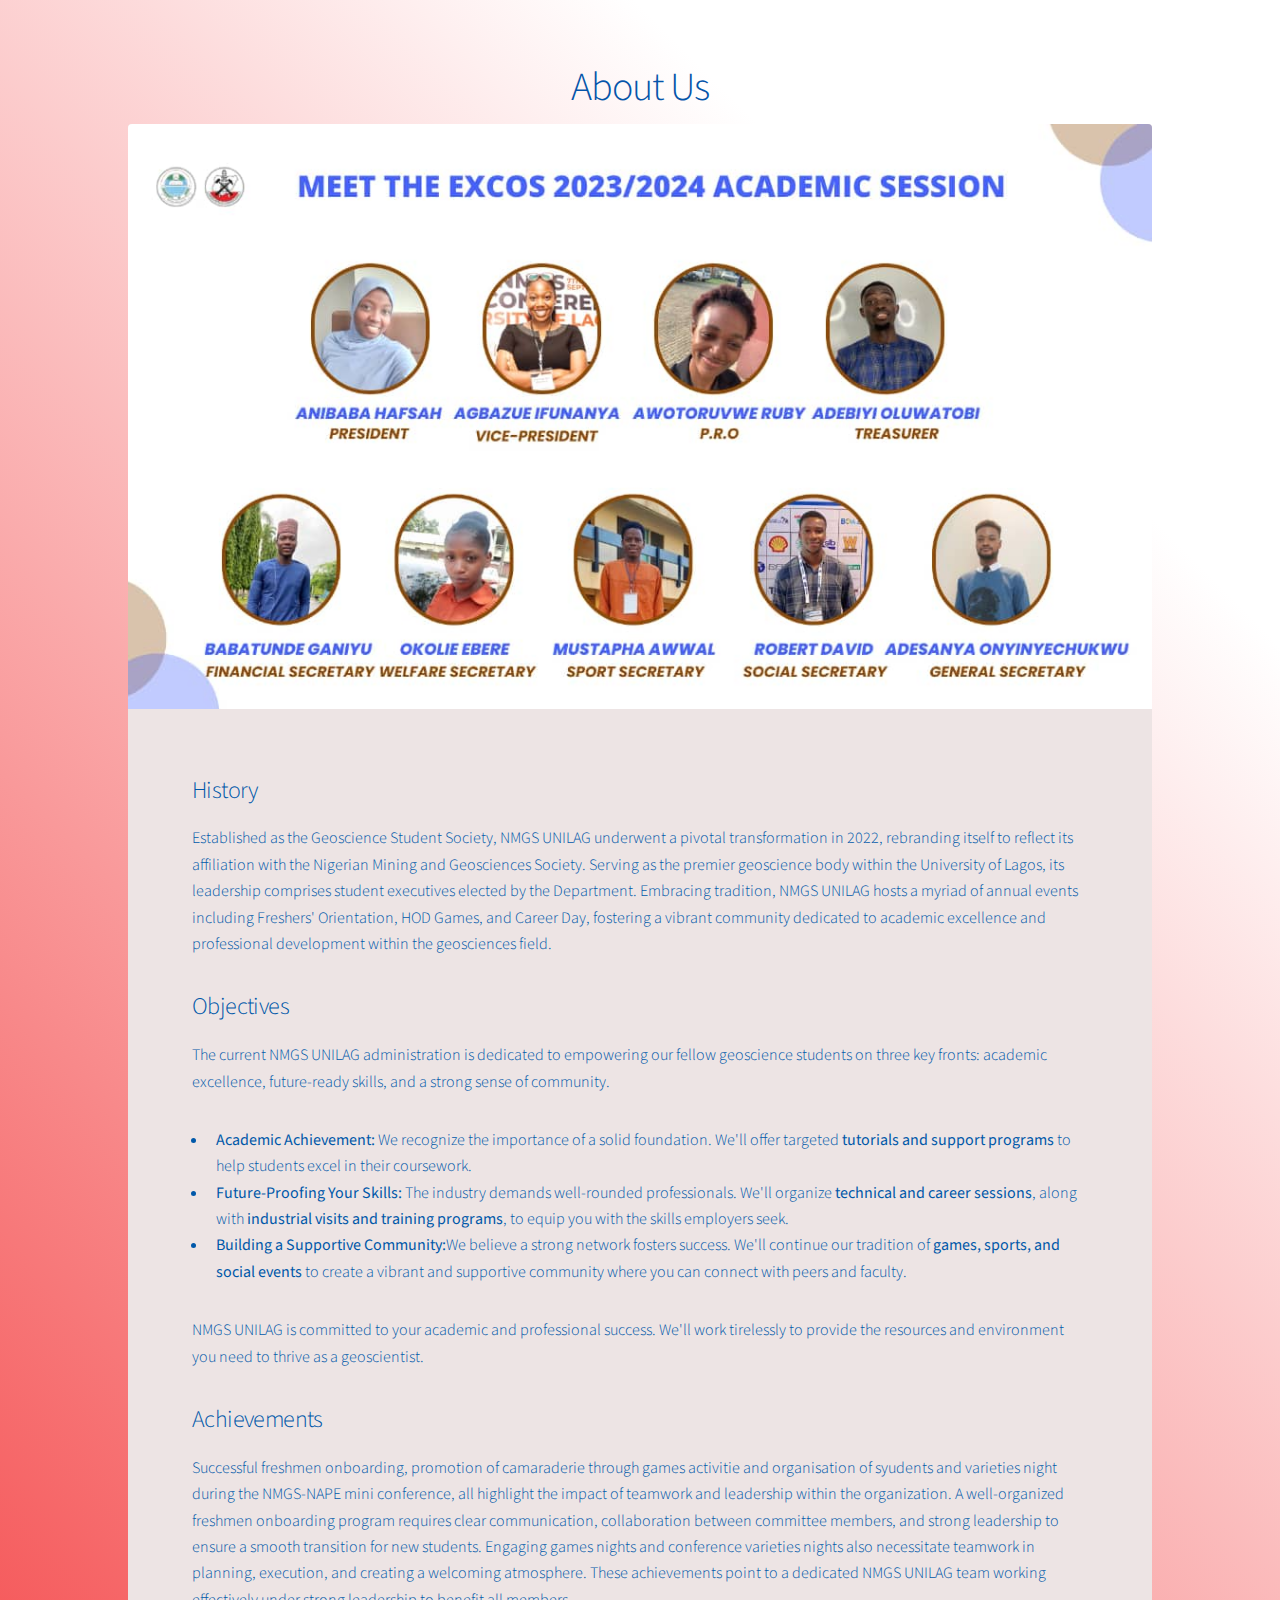
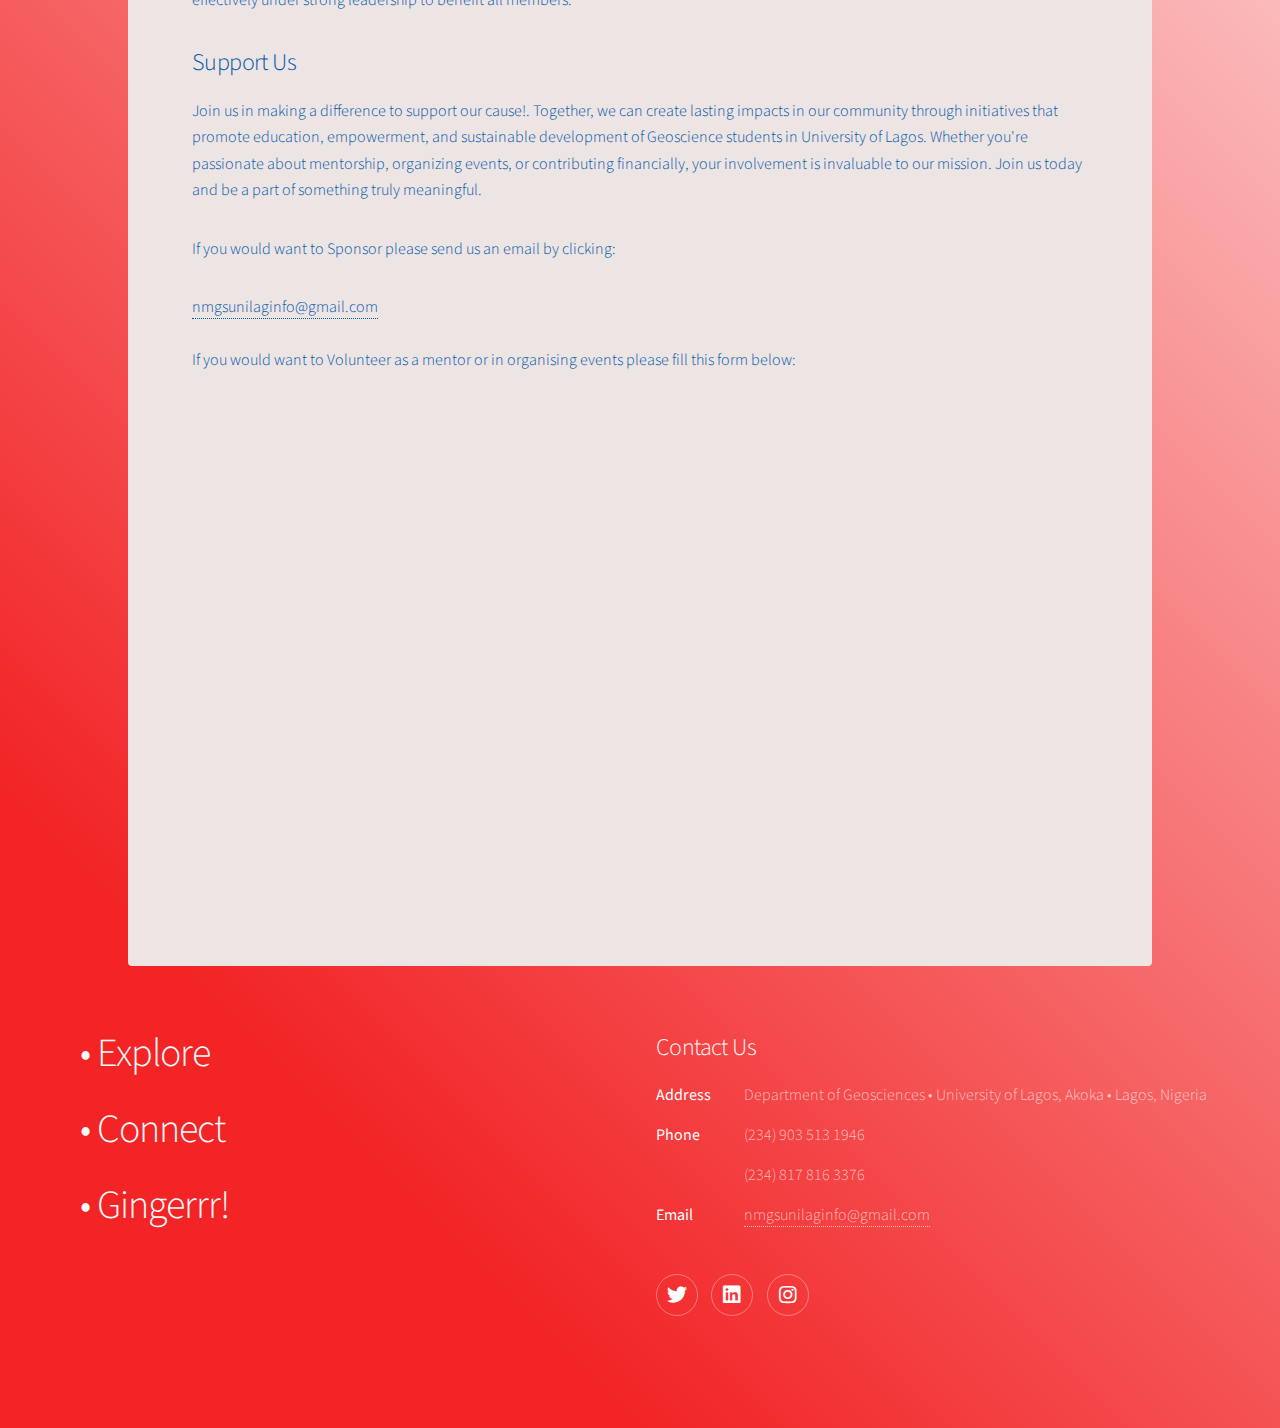
==== about.html @ eb5ddbe4 "update" ====
<!DOCTYPE HTML>
<!--
	Stellar by HTML5 UP
	html5up.net | @ajlkn
	Free for personal and commercial use under the CCA 3.0 license (html5up.net/license)
-->
<html>
	<head>
		<title>Generic - Stellar by HTML5 UP</title>
		<meta charset="utf-8" />
		<meta name="viewport" content="width=device-width, initial-scale=1, user-scalable=no" />
		<link rel="stylesheet" href="assets/css/main.css" />
		<noscript><link rel="stylesheet" href="assets/css/noscript.css" /></noscript>
	</head>
	<body class="is-preload">

		<!-- Wrapper -->
			<div id="wrapper">

				<!-- Header -->
					<header id="header">
						<h1>About Us</h1>
						
					</header>

				<!-- Main -->
					<div id="main">

						<!-- Content -->
							<section id="content" class="main">
								<span class="image main"><img src="images/5.jpg" alt="" /></span>
								<h2>History</h2>
								<p>Established as the Geoscience Student Society, NMGS UNILAG underwent a pivotal transformation in 2022, rebranding itself to reflect its affiliation with the Nigerian Mining and Geosciences Society. Serving as the premier geoscience body within the University of Lagos, its leadership comprises student executives elected by the Department. Embracing tradition, NMGS UNILAG hosts a myriad of annual events including Freshers' Orientation, HOD Games, and Career Day, fostering a vibrant community dedicated to academic excellence and professional development within the geosciences field.</p>
								<h2>Objectives</h2>
								<p>The current NMGS UNILAG administration is dedicated to empowering our fellow geoscience students on three key fronts: academic excellence, future-ready skills, and a strong sense of community.
									<ul>
									<li><b>Academic Achievement:</b> We recognize the importance of a solid foundation. We'll offer targeted <b>tutorials and support programs</b> to help students excel in their coursework. </li>
									
									<li><b>Future-Proofing Your Skills:</b> The industry demands well-rounded professionals. We'll organize <b>technical and career sessions</b>, along with <b>industrial visits and training programs</b>, to equip you with the skills employers seek.</li>
									
									<li><b>Building a Supportive Community:</b>We believe a strong network fosters success. We'll continue our tradition of <b>games, sports, and social events</b> to create a vibrant and supportive community where you can connect with peers and faculty.</li>
								</ul>
									NMGS UNILAG is committed to your academic and professional success. We'll work tirelessly to provide the resources and environment you need to thrive as a geoscientist.
									</p>
								<h2>Achievements</h2>
								<p>Successful freshmen onboarding, promotion of camaraderie through games activitie and organisation of syudents and varieties night during the NMGS-NAPE mini conference, all highlight the impact of teamwork and leadership within the organization. A well-organized freshmen onboarding program requires clear communication, collaboration between committee members, and strong leadership to ensure a smooth transition for new students. Engaging games nights and conference varieties nights also necessitate teamwork in planning, execution, and creating a welcoming atmosphere. These achievements point to a dedicated NMGS UNILAG team working effectively under strong leadership to benefit all members.</p>
								<h2>Support Us</h2>
		<p>Join us in making a difference to support our cause!. Together, we can create lasting impacts in our 
			community through initiatives that promote education, empowerment, and sustainable
			 development of Geoscience students in University of Lagos. Whether you're passionate about mentorship, organizing events, or 
			 contributing financially, your involvement is invaluable to our mission. 
			Join us today and be a part of something truly meaningful.</p>
	</header>
	<p class = special-paragraph>If you would want to Sponsor please send us an email by clicking: </p> <a href = "mailto:nmgsunilaginfo@gmail.com">nmgsunilaginfo@gmail.com</a> <br><br>
	<p class = special-paragraph>If you would want to Volunteer as a mentor or in organising events please fill this form below: </p>
		  <iframe src="https://docs.google.com/forms/d/e/1FAIpQLSdbTA5uaxnxrpkk398SdqL_m23sCMFBzQIemaIwY6YPkGkIpw/viewform?embedded=true" width="100%" height="520" frameborder="0" marginheight="0" marginwidth="0">Loading…</iframe>

							</section>

					</div>
				</div>
				<!-- Footer -->
				<footer id="footer">
					<section>
						<ul>
							<h1 style="color: rgb(248, 248, 248);">&bull; Explore</h1>  
							<h1 style="color: rgb(248, 248, 248);"> &bull; Connect</h1>
							<h1 style="color: rgb(248, 248, 248);">&bull; Gingerrr!</h1> 
						</ul>
						
					</section>
					<section>
						<h2 style="color: rgb(248, 248, 248);">Contact Us</h2>
						<dl class="alt">
							<dt>Address</dt>
							<dd>Department of Geosciences &bull; University of Lagos, Akoka &bull; Lagos, Nigeria</dd>
							<dt>Phone</dt>
							<dd>(234) 903 513 1946</dd>
							<dd>(234) 817 816 3376</dd>
							<dt>Email</dt>
							<dd><a href="mailto:nmgsunilaginfo@gmail.com">nmgsunilaginfo@gmail.com</a></dd>
						</dl>
						<ul class="icons">
							<li><a href="https://twitter.com/NMGSUNILAG" class="icon brands fa-twitter alt"><span class="label">Twitter</span></a></li>
							<li><a href="https://www.linkedin.com/company/NMGS-UNILAG" class="icon brands fa-linkedin alt"><span class="label">LinkedIn</span></a></li>
							<!-- <li><a href="#" class="icon brands fa-facebook-f alt"><span class="label">Facebook</span></a></li> -->
							<li><a href="https://www.instagram.com/nmgsunilag/" class="icon brands fa-instagram alt"><span class="label">Instagram</span></a></li>
							<!-- <li><a href="#" class="icon brands fa-github alt"><span class="label">GitHub</span></a></li> -->
							<!-- <li><a href="#" class="icon brands fa-dribbble alt"><span class="label">Dribbble</span></a></li> -->
						</ul>
					</section>
					
				</footer>

		

		<!-- Scripts -->
			<script src="assets/js/jquery.min.js"></script>
			<script src="assets/js/jquery.scrollex.min.js"></script>
			<script src="assets/js/jquery.scrolly.min.js"></script>
			<script src="assets/js/browser.min.js"></script>
			<script src="assets/js/breakpoints.min.js"></script>
			<script src="assets/js/util.js"></script>
			<script src="assets/js/main.js"></script>

	</body>
</html>
---- assets/css/main.css ----
@import url(fontawesome-all.min.css);
@import 'https://fonts.googleapis.com/css?family=Source+Sans+Pro:300,400';

/*
	Stellar by HTML5 UP
	html5up.net | @ajlkn
	Free for personal and commercial use under the CCA 3.0 license (html5up.net/license)
*/

html, body, div, span, applet, object,
iframe, h1, h2, h3, h4, h5, h6, p, blockquote,
pre, a, abbr, acronym, address, big, cite,
code, del, dfn, em, img, ins, kbd, q, s, samp,
small, strike, strong, sub, sup, tt, var, b,
u, i, center, dl, dt, dd, ol, ul, li, fieldset,
form, label, legend, table, caption, tbody,
tfoot, thead, tr, th, td, article, aside,
canvas, details, embed, figure, figcaption,
footer, header, hgroup, menu, nav, output, ruby,
section, summary, time, mark, audio, video {
	margin: 0;
	padding: 0;
	border: 0;
	font-size: 100%;
	font: inherit;
	vertical-align: baseline;}

article, aside, details, figcaption, figure,
footer, header, hgroup, menu, nav, section {
	display: block;}

body {
	line-height: 1;
}

ol, ul {
	list-style: none;
}

blockquote, q {
	quotes: none;
}

	blockquote:before, blockquote:after, q:before, q:after {
		content: '';
		content: none;
	}

table {
	border-collapse: collapse;
	border-spacing: 0;
}

body {
	-webkit-text-size-adjust: none;
}

mark {
	background-color: transparent;
	color: inherit;
}

input::-moz-focus-inner {
	border: 0;
	padding: 0;
}

input, select, textarea {
	-moz-appearance: none;
	-webkit-appearance: none;
	-ms-appearance: none;
	appearance: none;
}

/* Basic */

	@-ms-viewport {
		width: device-width;
	}

	body {
		-ms-overflow-style: scrollbar;
	}

	@media screen and (max-width: 480px) {

		html, body {
			min-width: 320px;
		}

	}

	html {
		box-sizing: border-box;
	}

	*, *:before, *:after {
		box-sizing: inherit;
	}

	body {
		background-color: #F22426;
		background-image: url("images/4.jpg"), -moz-linear-gradient(45deg, #F22426 15%, #ffffff 85%);
		background-image: url("images/4.jpg"), -webkit-linear-gradient(45deg, #F22426 15%, #ffffff  85%);
		background-image: url("images/4.jpg"), -ms-linear-gradient(45deg, #F22426 15%, #ffffff  85%);
		background-image: url("images/4.jpg"), linear-gradient(45deg, #F22426 15%, #ffffff  85%);
	}

		body.is-preload *, body.is-preload *:before, body.is-preload *:after {
			-moz-animation: none !important;
			-webkit-animation: none !important;
			-ms-animation: none !important;
			animation: none !important;
			-moz-transition: none !important;
			-webkit-transition: none !important;
			-ms-transition: none !important;
			transition: none !important;
		}

/* Type */

	body {
		background-color: #935d8c;
		color: rgba(255, 255, 255, 0.65);
	}

	body, input, select, textarea {
		font-family: "Source Sans Pro", Helvetica, sans-serif;
		font-size: 17pt;
		font-weight: 300;
		line-height: 1.65;
	}

		@media screen and (max-width: 1680px) {

			body, input, select, textarea {
				font-size: 14pt;
			}

		}

		@media screen and (max-width: 1280px) {

			body, input, select, textarea {
				font-size: 12pt;
			}

		}

		@media screen and (max-width: 360px) {

			body, input, select, textarea {
				font-size: 11pt;
			}

		}

	a {
		-moz-transition: color 0.2s ease, border-bottom 0.2s ease;
		-webkit-transition: color 0.2s ease, border-bottom 0.2s ease;
		-ms-transition: color 0.2s ease, border-bottom 0.2s ease;
		transition: color 0.2s ease, border-bottom 0.2s ease;
		text-decoration: none;
		border-bottom: dotted 1px;
		color: inherit;
	}

		a:hover {
			border-bottom-color: transparent;
		}

	strong, b {
		font-weight: 400;
	}

	em, i {
		font-style: italic;
	}

	p {
		margin: 0 0 2em 0;
	}

		p.content {
			-moz-columns: 20em 2;
			-webkit-columns: 20em 2;
			-ms-columns: 20em 2;
			columns: 20em 2;
			-moz-column-gap: 2em;
			-webkit-column-gap: 2em;
			-ms-column-gap: 2em;
			column-gap: 2em;
			text-align: justify;
		}

	h1, h2, h3, h4, h5, h6 {
		font-weight: 300;
		line-height: 1.5;
		margin: 0 0 0.7em 0;
		letter-spacing: -0.025em;
	}

		h1 a, h2 a, h3 a, h4 a, h5 a, h6 a {
			color: inherit;
			text-decoration: none;
		}

	h1 {
		font-size: 2.5em;
		line-height: 1.2;
	}

	h2 {
		font-size: 1.5em;
	}

	h3 {
		font-size: 1.25em;
	}

	h4 {
		font-size: 1.1em;
	}

	h5 {
		font-size: 0.9em;
	}

	h6 {
		font-size: 0.7em;
	}

	@media screen and (max-width: 736px) {

		h1 {
			font-size: 2em;
		}

	}

	sub {
		font-size: 0.8em;
		position: relative;
		top: 0.5em;
	}

	sup {
		font-size: 0.8em;
		position: relative;
		top: -0.5em;
	}

	blockquote {
		border-left: solid 4px;
		font-style: italic;
		margin: 0 0 2em 0;
		padding: 0.5em 0 0.5em 2em;
	}

	code {
		border-radius: 8px;
		border: solid 1px;
		font-family: "Courier New", monospace;
		font-size: 0.9em;
		margin: 0 0.25em;
		padding: 0.25em 0.65em;
	}

	pre {
		-webkit-overflow-scrolling: touch;
		font-family: "Courier New", monospace;
		font-size: 0.9em;
		margin: 0 0 2em 0;
	}

		pre code {
			display: block;
			line-height: 1.75;
			padding: 1em 1.5em;
			overflow-x: auto;
		}

	hr {
		border: 0;
		border-bottom: solid 1px;
		margin: 2em 0;
	}

		hr.major {
			margin: 3em 0;
		}

	.align-left {
		text-align: left;
	}

	.align-center {
		text-align: center;
	}

	.align-right {
		text-align: right;
	}

	input, select, textarea {
		color: #ffffff;
	}

	a:hover {
		color: #ffffff;
	}

	strong, b {
		color: #ffffff;
	}

	h1, h2, h3, h4, h5, h6 {
		color: #0555AA;
	}

	blockquote {
		border-left-color: rgba(255, 255, 255, 0.35);
	}

	code {
		background: rgba(255, 255, 255, 0.075);
		border-color: rgba(255, 255, 255, 0.35);
	}

	hr {
		border-bottom-color: rgba(255, 255, 255, 0.35);
	}

/* Row */

	.row {
		display: flex;
		flex-wrap: wrap;
		box-sizing: border-box;
		align-items: stretch;
	}

		.row > * {
			box-sizing: border-box;
		}

		.row.gtr-uniform > * > :last-child {
			margin-bottom: 0;
		}

		.row.aln-left {
			justify-content: flex-start;
		}

		.row.aln-center {
			justify-content: center;
		}

		.row.aln-right {
			justify-content: flex-end;
		}

		.row.aln-top {
			align-items: flex-start;
		}

		.row.aln-middle {
			align-items: center;
		}

		.row.aln-bottom {
			align-items: flex-end;
		}

		.row > .imp {
			order: -1;
		}

		.row > .col-1 {
			width: 8.33333%;
		}

		.row > .off-1 {
			margin-left: 8.33333%;
		}

		.row > .col-2 {
			width: 16.66667%;
		}

		.row > .off-2 {
			margin-left: 16.66667%;
		}

		.row > .col-3 {
			width: 25%;
		}

		.row > .off-3 {
			margin-left: 25%;
		}

		.row > .col-4 {
			width: 33.33333%;
		}

		.row > .off-4 {
			margin-left: 33.33333%;
		}

		.row > .col-5 {
			width: 41.66667%;
		}

		.row > .off-5 {
			margin-left: 41.66667%;
		}

		.row > .col-6 {
			width: 50%;
		}

		.row > .off-6 {
			margin-left: 50%;
		}

		.row > .col-7 {
			width: 58.33333%;
		}

		.row > .off-7 {
			margin-left: 58.33333%;
		}

		.row > .col-8 {
			width: 66.66667%;
		}

		.row > .off-8 {
			margin-left: 66.66667%;
		}

		.row > .col-9 {
			width: 75%;
		}

		.row > .off-9 {
			margin-left: 75%;
		}

		.row > .col-10 {
			width: 83.33333%;
		}

		.row > .off-10 {
			margin-left: 83.33333%;
		}

		.row > .col-11 {
			width: 91.66667%;
		}

		.row > .off-11 {
			margin-left: 91.66667%;
		}

		.row > .col-12 {
			width: 100%;
		}

		.row > .off-12 {
			margin-left: 100%;
		}

		.row.gtr-0 {
			margin-top: 0;
			margin-left: 0em;
		}

			.row.gtr-0 > * {
				padding: 0 0 0 0em;
			}

			.row.gtr-0.gtr-uniform {
				margin-top: 0em;
			}

				.row.gtr-0.gtr-uniform > * {
					padding-top: 0em;
				}

		.row.gtr-25 {
			margin-top: 0;
			margin-left: -0.375em;
		}

			.row.gtr-25 > * {
				padding: 0 0 0 0.375em;
			}

			.row.gtr-25.gtr-uniform {
				margin-top: -0.375em;
			}

				.row.gtr-25.gtr-uniform > * {
					padding-top: 0.375em;
				}

		.row.gtr-50 {
			margin-top: 0;
			margin-left: -0.75em;
		}

			.row.gtr-50 > * {
				padding: 0 0 0 0.75em;
			}

			.row.gtr-50.gtr-uniform {
				margin-top: -0.75em;
			}

				.row.gtr-50.gtr-uniform > * {
					padding-top: 0.75em;
				}

		.row {
			margin-top: 0;
			margin-left: -1.5em;
		}

			.row > * {
				padding: 0 0 0 1.5em;
			}

			.row.gtr-uniform {
				margin-top: -1.5em;
			}

				.row.gtr-uniform > * {
					padding-top: 1.5em;
				}

		.row.gtr-150 {
			margin-top: 0;
			margin-left: -2.25em;
		}

			.row.gtr-150 > * {
				padding: 0 0 0 2.25em;
			}

			.row.gtr-150.gtr-uniform {
				margin-top: -2.25em;
			}

				.row.gtr-150.gtr-uniform > * {
					padding-top: 2.25em;
				}

		.row.gtr-200 {
			margin-top: 0;
			margin-left: -3em;
		}

			.row.gtr-200 > * {
				padding: 0 0 0 3em;
			}

			.row.gtr-200.gtr-uniform {
				margin-top: -3em;
			}

				.row.gtr-200.gtr-uniform > * {
					padding-top: 3em;
				}

		@media screen and (max-width: 1680px) {

			.row {
				display: flex;
				flex-wrap: wrap;
				box-sizing: border-box;
				align-items: stretch;
			}

				.row > * {
					box-sizing: border-box;
				}

				.row.gtr-uniform > * > :last-child {
					margin-bottom: 0;
				}

				.row.aln-left {
					justify-content: flex-start;
				}

				.row.aln-center {
					justify-content: center;
				}

				.row.aln-right {
					justify-content: flex-end;
				}

				.row.aln-top {
					align-items: flex-start;
				}

				.row.aln-middle {
					align-items: center;
				}

				.row.aln-bottom {
					align-items: flex-end;
				}

				.row > .imp-xlarge {
					order: -1;
				}

				.row > .col-1-xlarge {
					width: 8.33333%;
				}

				.row > .off-1-xlarge {
					margin-left: 8.33333%;
				}

				.row > .col-2-xlarge {
					width: 16.66667%;
				}

				.row > .off-2-xlarge {
					margin-left: 16.66667%;
				}

				.row > .col-3-xlarge {
					width: 25%;
				}

				.row > .off-3-xlarge {
					margin-left: 25%;
				}

				.row > .col-4-xlarge {
					width: 33.33333%;
				}

				.row > .off-4-xlarge {
					margin-left: 33.33333%;
				}

				.row > .col-5-xlarge {
					width: 41.66667%;
				}

				.row > .off-5-xlarge {
					margin-left: 41.66667%;
				}

				.row > .col-6-xlarge {
					width: 50%;
				}

				.row > .off-6-xlarge {
					margin-left: 50%;
				}

				.row > .col-7-xlarge {
					width: 58.33333%;
				}

				.row > .off-7-xlarge {
					margin-left: 58.33333%;
				}

				.row > .col-8-xlarge {
					width: 66.66667%;
				}

				.row > .off-8-xlarge {
					margin-left: 66.66667%;
				}

				.row > .col-9-xlarge {
					width: 75%;
				}

				.row > .off-9-xlarge {
					margin-left: 75%;
				}

				.row > .col-10-xlarge {
					width: 83.33333%;
				}

				.row > .off-10-xlarge {
					margin-left: 83.33333%;
				}

				.row > .col-11-xlarge {
					width: 91.66667%;
				}

				.row > .off-11-xlarge {
					margin-left: 91.66667%;
				}

				.row > .col-12-xlarge {
					width: 100%;
				}

				.row > .off-12-xlarge {
					margin-left: 100%;
				}

				.row.gtr-0 {
					margin-top: 0;
					margin-left: 0em;
				}

					.row.gtr-0 > * {
						padding: 0 0 0 0em;
					}

					.row.gtr-0.gtr-uniform {
						margin-top: 0em;
					}

						.row.gtr-0.gtr-uniform > * {
							padding-top: 0em;
						}

				.row.gtr-25 {
					margin-top: 0;
					margin-left: -0.375em;
				}

					.row.gtr-25 > * {
						padding: 0 0 0 0.375em;
					}

					.row.gtr-25.gtr-uniform {
						margin-top: -0.375em;
					}

						.row.gtr-25.gtr-uniform > * {
							padding-top: 0.375em;
						}

				.row.gtr-50 {
					margin-top: 0;
					margin-left: -0.75em;
				}

					.row.gtr-50 > * {
						padding: 0 0 0 0.75em;
					}

					.row.gtr-50.gtr-uniform {
						margin-top: -0.75em;
					}

						.row.gtr-50.gtr-uniform > * {
							padding-top: 0.75em;
						}

				.row {
					margin-top: 0;
					margin-left: -1.5em;
				}

					.row > * {
						padding: 0 0 0 1.5em;
					}

					.row.gtr-uniform {
						margin-top: -1.5em;
					}

						.row.gtr-uniform > * {
							padding-top: 1.5em;
						}

				.row.gtr-150 {
					margin-top: 0;
					margin-left: -2.25em;
				}

					.row.gtr-150 > * {
						padding: 0 0 0 2.25em;
					}

					.row.gtr-150.gtr-uniform {
						margin-top: -2.25em;
					}

						.row.gtr-150.gtr-uniform > * {
							padding-top: 2.25em;
						}

				.row.gtr-200 {
					margin-top: 0;
					margin-left: -3em;
				}

					.row.gtr-200 > * {
						padding: 0 0 0 3em;
					}

					.row.gtr-200.gtr-uniform {
						margin-top: -3em;
					}

						.row.gtr-200.gtr-uniform > * {
							padding-top: 3em;
						}

		}

		@media screen and (max-width: 1280px) {

			.row {
				display: flex;
				flex-wrap: wrap;
				box-sizing: border-box;
				align-items: stretch;
			}

				.row > * {
					box-sizing: border-box;
				}

				.row.gtr-uniform > * > :last-child {
					margin-bottom: 0;
				}

				.row.aln-left {
					justify-content: flex-start;
				}

				.row.aln-center {
					justify-content: center;
				}

				.row.aln-right {
					justify-content: flex-end;
				}

				.row.aln-top {
					align-items: flex-start;
				}

				.row.aln-middle {
					align-items: center;
				}

				.row.aln-bottom {
					align-items: flex-end;
				}

				.row > .imp-large {
					order: -1;
				}

				.row > .col-1-large {
					width: 8.33333%;
				}

				.row > .off-1-large {
					margin-left: 8.33333%;
				}

				.row > .col-2-large {
					width: 16.66667%;
				}

				.row > .off-2-large {
					margin-left: 16.66667%;
				}

				.row > .col-3-large {
					width: 25%;
				}

				.row > .off-3-large {
					margin-left: 25%;
				}

				.row > .col-4-large {
					width: 33.33333%;
				}

				.row > .off-4-large {
					margin-left: 33.33333%;
				}

				.row > .col-5-large {
					width: 41.66667%;
				}

				.row > .off-5-large {
					margin-left: 41.66667%;
				}

				.row > .col-6-large {
					width: 50%;
				}

				.row > .off-6-large {
					margin-left: 50%;
				}

				.row > .col-7-large {
					width: 58.33333%;
				}

				.row > .off-7-large {
					margin-left: 58.33333%;
				}

				.row > .col-8-large {
					width: 66.66667%;
				}

				.row > .off-8-large {
					margin-left: 66.66667%;
				}

				.row > .col-9-large {
					width: 75%;
				}

				.row > .off-9-large {
					margin-left: 75%;
				}

				.row > .col-10-large {
					width: 83.33333%;
				}

				.row > .off-10-large {
					margin-left: 83.33333%;
				}

				.row > .col-11-large {
					width: 91.66667%;
				}

				.row > .off-11-large {
					margin-left: 91.66667%;
				}

				.row > .col-12-large {
					width: 100%;
				}

				.row > .off-12-large {
					margin-left: 100%;
				}

				.row.gtr-0 {
					margin-top: 0;
					margin-left: 0em;
				}

					.row.gtr-0 > * {
						padding: 0 0 0 0em;
					}

					.row.gtr-0.gtr-uniform {
						margin-top: 0em;
					}

						.row.gtr-0.gtr-uniform > * {
							padding-top: 0em;
						}

				.row.gtr-25 {
					margin-top: 0;
					margin-left: -0.375em;
				}

					.row.gtr-25 > * {
						padding: 0 0 0 0.375em;
					}

					.row.gtr-25.gtr-uniform {
						margin-top: -0.375em;
					}

						.row.gtr-25.gtr-uniform > * {
							padding-top: 0.375em;
						}

				.row.gtr-50 {
					margin-top: 0;
					margin-left: -0.75em;
				}

					.row.gtr-50 > * {
						padding: 0 0 0 0.75em;
					}

					.row.gtr-50.gtr-uniform {
						margin-top: -0.75em;
					}

						.row.gtr-50.gtr-uniform > * {
							padding-top: 0.75em;
						}

				.row {
					margin-top: 0;
					margin-left: -1.5em;
				}

					.row > * {
						padding: 0 0 0 1.5em;
					}

					.row.gtr-uniform {
						margin-top: -1.5em;
					}

						.row.gtr-uniform > * {
							padding-top: 1.5em;
						}

				.row.gtr-150 {
					margin-top: 0;
					margin-left: -2.25em;
				}

					.row.gtr-150 > * {
						padding: 0 0 0 2.25em;
					}

					.row.gtr-150.gtr-uniform {
						margin-top: -2.25em;
					}

						.row.gtr-150.gtr-uniform > * {
							padding-top: 2.25em;
						}

				.row.gtr-200 {
					margin-top: 0;
					margin-left: -3em;
				}

					.row.gtr-200 > * {
						padding: 0 0 0 3em;
					}

					.row.gtr-200.gtr-uniform {
						margin-top: -3em;
					}

						.row.gtr-200.gtr-uniform > * {
							padding-top: 3em;
						}

		}

		@media screen and (max-width: 980px) {

			.row {
				display: flex;
				flex-wrap: wrap;
				box-sizing: border-box;
				align-items: stretch;
			}

				.row > * {
					box-sizing: border-box;
				}

				.row.gtr-uniform > * > :last-child {
					margin-bottom: 0;
				}

				.row.aln-left {
					justify-content: flex-start;
				}

				.row.aln-center {
					justify-content: center;
				}

				.row.aln-right {
					justify-content: flex-end;
				}

				.row.aln-top {
					align-items: flex-start;
				}

				.row.aln-middle {
					align-items: center;
				}

				.row.aln-bottom {
					align-items: flex-end;
				}

				.row > .imp-medium {
					order: -1;
				}

				.row > .col-1-medium {
					width: 8.33333%;
				}

				.row > .off-1-medium {
					margin-left: 8.33333%;
				}

				.row > .col-2-medium {
					width: 16.66667%;
				}

				.row > .off-2-medium {
					margin-left: 16.66667%;
				}

				.row > .col-3-medium {
					width: 25%;
				}

				.row > .off-3-medium {
					margin-left: 25%;
				}

				.row > .col-4-medium {
					width: 33.33333%;
				}

				.row > .off-4-medium {
					margin-left: 33.33333%;
				}

				.row > .col-5-medium {
					width: 41.66667%;
				}

				.row > .off-5-medium {
					margin-left: 41.66667%;
				}

				.row > .col-6-medium {
					width: 50%;
				}

				.row > .off-6-medium {
					margin-left: 50%;
				}

				.row > .col-7-medium {
					width: 58.33333%;
				}

				.row > .off-7-medium {
					margin-left: 58.33333%;
				}

				.row > .col-8-medium {
					width: 66.66667%;
				}

				.row > .off-8-medium {
					margin-left: 66.66667%;
				}

				.row > .col-9-medium {
					width: 75%;
				}

				.row > .off-9-medium {
					margin-left: 75%;
				}

				.row > .col-10-medium {
					width: 83.33333%;
				}

				.row > .off-10-medium {
					margin-left: 83.33333%;
				}

				.row > .col-11-medium {
					width: 91.66667%;
				}

				.row > .off-11-medium {
					margin-left: 91.66667%;
				}

				.row > .col-12-medium {
					width: 100%;
				}

				.row > .off-12-medium {
					margin-left: 100%;
				}

				.row.gtr-0 {
					margin-top: 0;
					margin-left: 0em;
				}

					.row.gtr-0 > * {
						padding: 0 0 0 0em;
					}

					.row.gtr-0.gtr-uniform {
						margin-top: 0em;
					}

						.row.gtr-0.gtr-uniform > * {
							padding-top: 0em;
						}

				.row.gtr-25 {
					margin-top: 0;
					margin-left: -0.375em;
				}

					.row.gtr-25 > * {
						padding: 0 0 0 0.375em;
					}

					.row.gtr-25.gtr-uniform {
						margin-top: -0.375em;
					}

						.row.gtr-25.gtr-uniform > * {
							padding-top: 0.375em;
						}

				.row.gtr-50 {
					margin-top: 0;
					margin-left: -0.75em;
				}

					.row.gtr-50 > * {
						padding: 0 0 0 0.75em;
					}

					.row.gtr-50.gtr-uniform {
						margin-top: -0.75em;
					}

						.row.gtr-50.gtr-uniform > * {
							padding-top: 0.75em;
						}

				.row {
					margin-top: 0;
					margin-left: -1.5em;
				}

					.row > * {
						padding: 0 0 0 1.5em;
					}

					.row.gtr-uniform {
						margin-top: -1.5em;
					}

						.row.gtr-uniform > * {
							padding-top: 1.5em;
						}

				.row.gtr-150 {
					margin-top: 0;
					margin-left: -2.25em;
				}

					.row.gtr-150 > * {
						padding: 0 0 0 2.25em;
					}

					.row.gtr-150.gtr-uniform {
						margin-top: -2.25em;
					}

						.row.gtr-150.gtr-uniform > * {
							padding-top: 2.25em;
						}

				.row.gtr-200 {
					margin-top: 0;
					margin-left: -3em;
				}

					.row.gtr-200 > * {
						padding: 0 0 0 3em;
					}

					.row.gtr-200.gtr-uniform {
						margin-top: -3em;
					}

						.row.gtr-200.gtr-uniform > * {
							padding-top: 3em;
						}

		}

		@media screen and (max-width: 736px) {

			.row {
				display: flex;
				flex-wrap: wrap;
				box-sizing: border-box;
				align-items: stretch;
			}

				.row > * {
					box-sizing: border-box;
				}

				.row.gtr-uniform > * > :last-child {
					margin-bottom: 0;
				}

				.row.aln-left {
					justify-content: flex-start;
				}

				.row.aln-center {
					justify-content: center;
				}

				.row.aln-right {
					justify-content: flex-end;
				}

				.row.aln-top {
					align-items: flex-start;
				}

				.row.aln-middle {
					align-items: center;
				}

				.row.aln-bottom {
					align-items: flex-end;
				}

				.row > .imp-small {
					order: -1;
				}

				.row > .col-1-small {
					width: 8.33333%;
				}

				.row > .off-1-small {
					margin-left: 8.33333%;
				}

				.row > .col-2-small {
					width: 16.66667%;
				}

				.row > .off-2-small {
					margin-left: 16.66667%;
				}

				.row > .col-3-small {
					width: 25%;
				}

				.row > .off-3-small {
					margin-left: 25%;
				}

				.row > .col-4-small {
					width: 33.33333%;
				}

				.row > .off-4-small {
					margin-left: 33.33333%;
				}

				.row > .col-5-small {
					width: 41.66667%;
				}

				.row > .off-5-small {
					margin-left: 41.66667%;
				}

				.row > .col-6-small {
					width: 50%;
				}

				.row > .off-6-small {
					margin-left: 50%;
				}

				.row > .col-7-small {
					width: 58.33333%;
				}

				.row > .off-7-small {
					margin-left: 58.33333%;
				}

				.row > .col-8-small {
					width: 66.66667%;
				}

				.row > .off-8-small {
					margin-left: 66.66667%;
				}

				.row > .col-9-small {
					width: 75%;
				}

				.row > .off-9-small {
					margin-left: 75%;
				}

				.row > .col-10-small {
					width: 83.33333%;
				}

				.row > .off-10-small {
					margin-left: 83.33333%;
				}

				.row > .col-11-small {
					width: 91.66667%;
				}

				.row > .off-11-small {
					margin-left: 91.66667%;
				}

				.row > .col-12-small {
					width: 100%;
				}

				.row > .off-12-small {
					margin-left: 100%;
				}

				.row.gtr-0 {
					margin-top: 0;
					margin-left: 0em;
				}

					.row.gtr-0 > * {
						padding: 0 0 0 0em;
					}

					.row.gtr-0.gtr-uniform {
						margin-top: 0em;
					}

						.row.gtr-0.gtr-uniform > * {
							padding-top: 0em;
						}

				.row.gtr-25 {
					margin-top: 0;
					margin-left: -0.25em;
				}

					.row.gtr-25 > * {
						padding: 0 0 0 0.25em;
					}

					.row.gtr-25.gtr-uniform {
						margin-top: -0.25em;
					}

						.row.gtr-25.gtr-uniform > * {
							padding-top: 0.25em;
						}

				.row.gtr-50 {
					margin-top: 0;
					margin-left: -0.5em;
				}

					.row.gtr-50 > * {
						padding: 0 0 0 0.5em;
					}

					.row.gtr-50.gtr-uniform {
						margin-top: -0.5em;
					}

						.row.gtr-50.gtr-uniform > * {
							padding-top: 0.5em;
						}

				.row {
					margin-top: 0;
					margin-left: -1em;
				}

					.row > * {
						padding: 0 0 0 1em;
					}

					.row.gtr-uniform {
						margin-top: -1em;
					}

						.row.gtr-uniform > * {
							padding-top: 1em;
						}

				.row.gtr-150 {
					margin-top: 0;
					margin-left: -1.5em;
				}

					.row.gtr-150 > * {
						padding: 0 0 0 1.5em;
					}

					.row.gtr-150.gtr-uniform {
						margin-top: -1.5em;
					}

						.row.gtr-150.gtr-uniform > * {
							padding-top: 1.5em;
						}

				.row.gtr-200 {
					margin-top: 0;
					margin-left: -2em;
				}

					.row.gtr-200 > * {
						padding: 0 0 0 2em;
					}

					.row.gtr-200.gtr-uniform {
						margin-top: -2em;
					}

						.row.gtr-200.gtr-uniform > * {
							padding-top: 2em;
						}

		}

		@media screen and (max-width: 480px) {

			.row {
				display: flex;
				flex-wrap: wrap;
				box-sizing: border-box;
				align-items: stretch;
			}

				.row > * {
					box-sizing: border-box;
				}

				.row.gtr-uniform > * > :last-child {
					margin-bottom: 0;
				}

				.row.aln-left {
					justify-content: flex-start;
				}

				.row.aln-center {
					justify-content: center;
				}

				.row.aln-right {
					justify-content: flex-end;
				}

				.row.aln-top {
					align-items: flex-start;
				}

				.row.aln-middle {
					align-items: center;
				}

				.row.aln-bottom {
					align-items: flex-end;
				}

				.row > .imp-xsmall {
					order: -1;
				}

				.row > .col-1-xsmall {
					width: 8.33333%;
				}

				.row > .off-1-xsmall {
					margin-left: 8.33333%;
				}

				.row > .col-2-xsmall {
					width: 16.66667%;
				}

				.row > .off-2-xsmall {
					margin-left: 16.66667%;
				}

				.row > .col-3-xsmall {
					width: 25%;
				}

				.row > .off-3-xsmall {
					margin-left: 25%;
				}

				.row > .col-4-xsmall {
					width: 33.33333%;
				}

				.row > .off-4-xsmall {
					margin-left: 33.33333%;
				}

				.row > .col-5-xsmall {
					width: 41.66667%;
				}

				.row > .off-5-xsmall {
					margin-left: 41.66667%;
				}

				.row > .col-6-xsmall {
					width: 50%;
				}

				.row > .off-6-xsmall {
					margin-left: 50%;
				}

				.row > .col-7-xsmall {
					width: 58.33333%;
				}

				.row > .off-7-xsmall {
					margin-left: 58.33333%;
				}

				.row > .col-8-xsmall {
					width: 66.66667%;
				}

				.row > .off-8-xsmall {
					margin-left: 66.66667%;
				}

				.row > .col-9-xsmall {
					width: 75%;
				}

				.row > .off-9-xsmall {
					margin-left: 75%;
				}

				.row > .col-10-xsmall {
					width: 83.33333%;
				}

				.row > .off-10-xsmall {
					margin-left: 83.33333%;
				}

				.row > .col-11-xsmall {
					width: 91.66667%;
				}

				.row > .off-11-xsmall {
					margin-left: 91.66667%;
				}

				.row > .col-12-xsmall {
					width: 100%;
				}

				.row > .off-12-xsmall {
					margin-left: 100%;
				}

				.row.gtr-0 {
					margin-top: 0;
					margin-left: 0em;
				}

					.row.gtr-0 > * {
						padding: 0 0 0 0em;
					}

					.row.gtr-0.gtr-uniform {
						margin-top: 0em;
					}

						.row.gtr-0.gtr-uniform > * {
							padding-top: 0em;
						}

				.row.gtr-25 {
					margin-top: 0;
					margin-left: -0.3125em;
				}

					.row.gtr-25 > * {
						padding: 0 0 0 0.3125em;
					}

					.row.gtr-25.gtr-uniform {
						margin-top: -0.3125em;
					}

						.row.gtr-25.gtr-uniform > * {
							padding-top: 0.3125em;
						}

				.row.gtr-50 {
					margin-top: 0;
					margin-left: -0.625em;
				}

					.row.gtr-50 > * {
						padding: 0 0 0 0.625em;
					}

					.row.gtr-50.gtr-uniform {
						margin-top: -0.625em;
					}

						.row.gtr-50.gtr-uniform > * {
							padding-top: 0.625em;
						}

				.row {
					margin-top: 0;
					margin-left: -1.25em;
				}

					.row > * {
						padding: 0 0 0 1.25em;
					}

					.row.gtr-uniform {
						margin-top: -1.25em;
					}

						.row.gtr-uniform > * {
							padding-top: 1.25em;
						}

				.row.gtr-150 {
					margin-top: 0;
					margin-left: -1.875em;
				}

					.row.gtr-150 > * {
						padding: 0 0 0 1.875em;
					}

					.row.gtr-150.gtr-uniform {
						margin-top: -1.875em;
					}

						.row.gtr-150.gtr-uniform > * {
							padding-top: 1.875em;
						}

				.row.gtr-200 {
					margin-top: 0;
					margin-left: -2.5em;
				}

					.row.gtr-200 > * {
						padding: 0 0 0 2.5em;
					}

					.row.gtr-200.gtr-uniform {
						margin-top: -2.5em;
					}

						.row.gtr-200.gtr-uniform > * {
							padding-top: 2.5em;
						}

		}

/* Box */

	.box {
		border-radius: 8px;
		border: solid;
		margin-bottom: 2em;
		padding: 1.5em;
	}

		.box > :last-child,
		.box > :last-child > :last-child,
		.box > :last-child > :last-child > :last-child {
			margin-bottom: 0;
		}

		.box.alt {
			border: 0;
			border-radius: 0;
			padding: 0;
		}

	.box {
		border-color: rgba(255, 255, 255, 0.35);
	}

/* Button */

	input[type="submit"],
	input[type="reset"],
	input[type="button"],
	button,
	.button {
		-moz-appearance: none;
		-webkit-appearance: none;
		-ms-appearance: none;
		appearance: none;
		-moz-transition: background-color 0.2s ease-in-out, color 0.2s ease-in-out;
		-webkit-transition: background-color 0.2s ease-in-out, color 0.2s ease-in-out;
		-ms-transition: background-color 0.2s ease-in-out, color 0.2s ease-in-out;
		transition: background-color 0.2s ease-in-out, color 0.2s ease-in-out;
		border-radius: 8px;
		border: 0;
		cursor: pointer;
		display: inline-block;
		font-weight: 300;
		height: 2.75em;
		line-height: 2.75em;
		min-width: 9.25em;
		padding: 0 1.5em;
		text-align: center;
		text-decoration: none;
		white-space: nowrap;
	}

		input[type="submit"].icon,
		input[type="reset"].icon,
		input[type="button"].icon,
		button.icon,
		.button.icon {
			padding-left: 1.35em;
		}

			input[type="submit"].icon:before,
			input[type="reset"].icon:before,
			input[type="button"].icon:before,
			button.icon:before,
			.button.icon:before {
				margin-right: 0.5em;
			}

		input[type="submit"].fit,
		input[type="reset"].fit,
		input[type="button"].fit,
		button.fit,
		.button.fit {
			width: 100%;
		}

		input[type="submit"].small,
		input[type="reset"].small,
		input[type="button"].small,
		button.small,
		.button.small {
			font-size: 0.8em;
		}

		input[type="submit"].large,
		input[type="reset"].large,
		input[type="button"].large,
		button.large,
		.button.large {
			font-size: 1.35em;
		}

		input[type="submit"].disabled, input[type="submit"]:disabled,
		input[type="reset"].disabled,
		input[type="reset"]:disabled,
		input[type="button"].disabled,
		input[type="button"]:disabled,
		button.disabled,
		button:disabled,
		.button.disabled,
		.button:disabled {
			pointer-events: none;
			opacity: 0.25;
		}

		@media screen and (max-width: 736px) {

			input[type="submit"],
			input[type="reset"],
			input[type="button"],
			button,
			.button {
				min-width: 0;
			}

		}

	input[type="submit"],
	input[type="reset"],
	input[type="button"],
	button,
	.button {
		background-color: transparent;
		box-shadow: inset 0 0 0 1px rgba(255, 255, 255, 0.35);
		color: #ffffff !important;
	}

		input[type="submit"]:hover,
		input[type="reset"]:hover,
		input[type="button"]:hover,
		button:hover,
		.button:hover {
			background-color: rgba(255, 255, 255, 0.075);
		}

		input[type="submit"]:active,
		input[type="reset"]:active,
		input[type="button"]:active,
		button:active,
		.button:active {
			background-color: rgba(255, 255, 255, 0.2);
		}

		input[type="submit"].icon:before,
		input[type="reset"].icon:before,
		input[type="button"].icon:before,
		button.icon:before,
		.button.icon:before {
			color: rgba(255, 255, 255, 0.5);
		}

		input[type="submit"].primary,
		input[type="reset"].primary,
		input[type="button"].primary,
		button.primary,
		.button.primary {
			background-color: #8cc9f0;
			color: #ffffff !important;
			box-shadow: none;
		}

			input[type="submit"].primary:hover,
			input[type="reset"].primary:hover,
			input[type="button"].primary:hover,
			button.primary:hover,
			.button.primary:hover {
				background-color: #9acff2;
			}

			input[type="submit"].primary:active,
			input[type="reset"].primary:active,
			input[type="button"].primary:active,
			button.primary:active,
			.button.primary:active {
				background-color: #7ec3ee;
			}

			input[type="submit"].primary.icon:before,
			input[type="reset"].primary.icon:before,
			input[type="button"].primary.icon:before,
			button.primary.icon:before,
			.button.primary.icon:before {
				color: #ffffff !important;
			}

/* Form */

	form {
		margin: 0 0 2em 0;
	}

	label {
		display: block;
		font-size: 0.9em;
		font-weight: 400;
		margin: 0 0 1em 0;
	}

	input[type="text"],
	input[type="password"],
	input[type="email"],
	select,
	textarea {
		-moz-appearance: none;
		-webkit-appearance: none;
		-ms-appearance: none;
		appearance: none;
		border-radius: 8px;
		border: solid 1px;
		color: inherit;
		display: block;
		outline: 0;
		padding: 0 1em;
		text-decoration: none;
		width: 100%;
	}

		input[type="text"]:invalid,
		input[type="password"]:invalid,
		input[type="email"]:invalid,
		select:invalid,
		textarea:invalid {
			box-shadow: none;
		}

	select {
		background-size: 1.25rem;
		background-repeat: no-repeat;
		background-position: calc(100% - 1rem) center;
		height: 2.75em;
		padding-right: 2.75em;
		text-overflow: ellipsis;
	}

		select:focus::-ms-value {
			background-color: transparent;
		}

		select::-ms-expand {
			display: none;
		}

	input[type="text"],
	input[type="password"],
	input[type="email"],
	select {
		height: 2.75em;
	}

	textarea {
		padding: 0.75em 1em;
	}

	input[type="checkbox"],
	input[type="radio"] {
		-moz-appearance: none;
		-webkit-appearance: none;
		-ms-appearance: none;
		appearance: none;
		display: block;
		float: left;
		margin-right: -2em;
		opacity: 0;
		width: 1em;
		z-index: -1;
	}

		input[type="checkbox"] + label,
		input[type="radio"] + label {
			text-decoration: none;
			cursor: pointer;
			display: inline-block;
			font-size: 1em;
			font-weight: 300;
			padding-left: 2.4em;
			padding-right: 0.75em;
			position: relative;
		}

			input[type="checkbox"] + label:before,
			input[type="radio"] + label:before {
				-moz-osx-font-smoothing: grayscale;
				-webkit-font-smoothing: antialiased;
				display: inline-block;
				font-style: normal;
				font-variant: normal;
				text-rendering: auto;
				line-height: 1;
				text-transform: none !important;
				font-family: 'Font Awesome 5 Free';
				font-weight: 900;
			}

			input[type="checkbox"] + label:before,
			input[type="radio"] + label:before {
				border-radius: 8px;
				border: solid 1px;
				content: '';
				display: inline-block;
				font-size: 0.8em;
				height: 2.0625em;
				left: 0;
				line-height: 2.0625em;
				position: absolute;
				text-align: center;
				top: 0;
				width: 2.0625em;
			}

		input[type="checkbox"]:checked + label:before,
		input[type="radio"]:checked + label:before {
			content: '\f00c';
		}

	input[type="checkbox"] + label:before {
		border-radius: 8px;
	}

	input[type="radio"] + label:before {
		border-radius: 100%;
	}

	::-webkit-input-placeholder {
		opacity: 1.0;
	}

	:-moz-placeholder {
		opacity: 1.0;
	}

	::-moz-placeholder {
		opacity: 1.0;
	}

	:-ms-input-placeholder {
		opacity: 1.0;
	}

	label {
		color: #ffffff;
	}

	input[type="text"],
	input[type="password"],
	input[type="email"],
	select,
	textarea {
		background-color: rgba(255, 255, 255, 0.075);
		border-color: rgba(255, 255, 255, 0.35);
	}

		input[type="text"]:focus,
		input[type="password"]:focus,
		input[type="email"]:focus,
		select:focus,
		textarea:focus {
			border-color: #8cc9f0;
			box-shadow: 0 0 0 1px #8cc9f0;
		}

	select {
		background-image: url("data:image/svg+xml;charset=utf8,%3Csvg xmlns='http://www.w3.org/2000/svg' width='40' height='40' preserveAspectRatio='none' viewBox='0 0 40 40'%3E%3Cpath d='M9.4,12.3l10.4,10.4l10.4-10.4c0.2-0.2,0.5-0.4,0.9-0.4c0.3,0,0.6,0.1,0.9,0.4l3.3,3.3c0.2,0.2,0.4,0.5,0.4,0.9 c0,0.4-0.1,0.6-0.4,0.9L20.7,31.9c-0.2,0.2-0.5,0.4-0.9,0.4c-0.3,0-0.6-0.1-0.9-0.4L4.3,17.3c-0.2-0.2-0.4-0.5-0.4-0.9 c0-0.4,0.1-0.6,0.4-0.9l3.3-3.3c0.2-0.2,0.5-0.4,0.9-0.4S9.1,12.1,9.4,12.3z' fill='rgba(255, 255, 255, 0.35)' /%3E%3C/svg%3E");
	}

		select option {
			color: #ffffff;
			background: #935d8c;
		}

	input[type="checkbox"] + label,
	input[type="radio"] + label {
		color: rgba(255, 255, 255, 0.65);
	}

		input[type="checkbox"] + label:before,
		input[type="radio"] + label:before {
			background: rgba(255, 255, 255, 0.075);
			border-color: rgba(255, 255, 255, 0.35);
		}

	input[type="checkbox"]:checked + label:before,
	input[type="radio"]:checked + label:before {
		background-color: #ffffff;
		border-color: #ffffff;
		color: #935d8c;
	}

	input[type="checkbox"]:focus + label:before,
	input[type="radio"]:focus + label:before {
		border-color: #8cc9f0;
		box-shadow: 0 0 0 1px #8cc9f0;
	}

	::-webkit-input-placeholder {
		color: rgba(255, 255, 255, 0.5) !important;
	}

	:-moz-placeholder {
		color: rgba(255, 255, 255, 0.5) !important;
	}

	::-moz-placeholder {
		color: rgba(255, 255, 255, 0.5) !important;
	}

	:-ms-input-placeholder {
		color: rgba(255, 255, 255, 0.5) !important;
	}

	.formerize-placeholder {
		color: rgba(255, 255, 255, 0.5) !important;
	}

/* Icon */

	.icon {
		text-decoration: none;
		-moz-transition: background-color 0.2s ease-in-out, color 0.2s ease-in-out;
		-webkit-transition: background-color 0.2s ease-in-out, color 0.2s ease-in-out;
		-ms-transition: background-color 0.2s ease-in-out, color 0.2s ease-in-out;
		transition: background-color 0.2s ease-in-out, color 0.2s ease-in-out;
		border-bottom: none;
		position: relative;
	}

		.icon:before {
			-moz-osx-font-smoothing: grayscale;
			-webkit-font-smoothing: antialiased;
			display: inline-block;
			font-style: normal;
			font-variant: normal;
			text-rendering: auto;
			line-height: 1;
			text-transform: none !important;
			font-family: 'Font Awesome 5 Free';
			font-weight: 400;
		}

		.icon > .label {
			display: none;
		}

		.icon:before {
			line-height: solid;
		}

		.icon.solid:before {
			font-weight: 900;
		}

		.icon.brands:before {
			font-family: 'Font Awesome 5 Brands';
		}

		.icon.major {
			border: solid 1px;
			display: inline-block;
			border-radius: 100%;
			padding: 0.65em;
			margin: 0 0 2em 0;
			cursor: default;
		}

			.icon.major:before {
				display: inline-block;
				font-size: 6.25rem;
				width: 2.25em;
				height: 2.25em;
				line-height: 2.2em;
				border-radius: 100%;
				border: solid 1px;
				text-align: center;
			}

		.icon.alt {
			display: inline-block;
			border: solid 1px;
			border-radius: 100%;
		}

			.icon.alt:before {
				display: block;
				font-size: 1.25em;
				width: 2em;
				height: 2em;
				text-align: center;
				line-height: 2em;
			}

		.icon.style1 {
			color: #efa8b0;
		}

		.icon.style2 {
			color: #c79cc8;
		}

		.icon.style3 {
			color: #a89cc8;
		}

		.icon.style4 {
			color: #9bb2e1;
		}

		.icon.style5 {
			color: #8cc9f0;
		}

		@media screen and (max-width: 1680px) {

			.icon.major:before {
				font-size: 5.5rem;
			}

		}

		@media screen and (max-width: 1280px) {

			.icon.major:before {
				font-size: 4.75rem;
			}

		}

		@media screen and (max-width: 736px) {

			.icon.major {
				margin: 0 0 1.5em 0;
				padding: 0.35em;
			}

				.icon.major:before {
					font-size: 3.5rem;
				}

		}

	.icon.major {
		border-color: rgba(255, 255, 255, 0.35);
	}

		.icon.major:before {
			border-color: rgba(255, 255, 255, 0.35);
		}

	.icon.alt {
		border-color: rgba(255, 255, 255, 0.35);
		color: #ffffff;
	}

		.icon.alt:hover {
			background-color: rgba(255, 255, 255, 0.075);
		}

		.icon.alt:active {
			background-color: rgba(255, 255, 255, 0.2);
		}

/* Image */

	.image {
		border-radius: 8px;
		border: 0;
		display: inline-block;
		position: relative;
	}

		.image img {
			border-radius: 8px;
			display: block;
		}

		.image.left, .image.right {
			max-width: 40%;
		}

			.image.left img, .image.right img {
				width: 100%;
			}

		.image.left {
			float: left;
			margin: 0 1.5em 1em 0;
			top: 0.25em;
		}

		.image.right {
			float: right;
			margin: 0 0 1em 1.5em;
			top: 0.25em;
		}

		.image.fit {
			display: block;
			margin: 0 0 2em 0;
			width: 100%;
		}

			.image.fit img {
				width: 100%;
			}

		.image.main {
			display: block;
			margin: 0 0 3em 0;
			width: 100%;
		}

			.image.main img {
				width: 100%;
			}

/* List */

	ol {
		list-style: decimal;
		margin: 0 0 2em 0;
		padding-left: 1.25em;
	}

		ol li {
			padding-left: 0.25em;
		}

	ul {
		list-style: disc;
		margin: 0 0 2em 0;
		padding-left: 1em;
	}

		ul li {
			padding-left: 0.5em;
		}

		ul.alt {
			list-style: none;
			padding-left: 0;
		}

			ul.alt li {
				border-top: solid 1px;
				padding: 0.5em 0;
			}

				ul.alt li:first-child {
					border-top: 0;
					padding-top: 0;
				}

	dl {
		margin: 0 0 2em 0;
	}

		dl dt {
			display: block;
			font-weight: 400;
			margin: 0 0 1em 0;
		}

		dl dd {
			margin-left: 2em;
		}

		dl.alt dt {
			display: block;
			width: 3em;
			margin: 0;
			clear: left;
			float: left;
		}

		dl.alt dd {
			margin: 0 0 0.85em 5.5em;
		}

		dl.alt:after {
			content: '';
			display: block;
			clear: both;
		}

	ul.alt li {
		border-top-color: rgba(255, 255, 255, 0.35);
	}

	dl dt {
		color: #ffffff;
	}

/* Actions */

	ul.actions {
		display: -moz-flex;
		display: -webkit-flex;
		display: -ms-flex;
		display: flex;
		cursor: default;
		list-style: none;
		margin-left: -1em;
		padding-left: 0;
	}

		ul.actions li {
			padding: 0 0 0 1em;
			vertical-align: middle;
		}

		ul.actions.special {
			-moz-justify-content: center;
			-webkit-justify-content: center;
			-ms-justify-content: center;
			justify-content: center;
			width: 100%;
			margin-left: 0;
		}

			ul.actions.special li:first-child {
				padding-left: 0;
			}

		ul.actions.stacked {
			-moz-flex-direction: column;
			-webkit-flex-direction: column;
			-ms-flex-direction: column;
			flex-direction: column;
			margin-left: 0;
		}

			ul.actions.stacked li {
				padding: 1.3em 0 0 0;
			}

				ul.actions.stacked li:first-child {
					padding-top: 0;
				}

		ul.actions.fit {
			width: calc(100% + 1em);
		}

			ul.actions.fit li {
				-moz-flex-grow: 1;
				-webkit-flex-grow: 1;
				-ms-flex-grow: 1;
				flex-grow: 1;
				-moz-flex-shrink: 1;
				-webkit-flex-shrink: 1;
				-ms-flex-shrink: 1;
				flex-shrink: 1;
				width: 100%;
			}

				ul.actions.fit li > * {
					width: 100%;
				}

			ul.actions.fit.stacked {
				width: 100%;
			}

		@media screen and (max-width: 480px) {

			ul.actions:not(.fixed) {
				-moz-flex-direction: column;
				-webkit-flex-direction: column;
				-ms-flex-direction: column;
				flex-direction: column;
				margin-left: 0;
				width: 100% !important;
			}

				ul.actions:not(.fixed) li {
					-moz-flex-grow: 1;
					-webkit-flex-grow: 1;
					-ms-flex-grow: 1;
					flex-grow: 1;
					-moz-flex-shrink: 1;
					-webkit-flex-shrink: 1;
					-ms-flex-shrink: 1;
					flex-shrink: 1;
					padding: 1em 0 0 0;
					text-align: center;
					width: 100%;
				}

					ul.actions:not(.fixed) li > * {
						width: 100%;
					}

					ul.actions:not(.fixed) li:first-child {
						padding-top: 0;
					}

					ul.actions:not(.fixed) li input[type="submit"],
					ul.actions:not(.fixed) li input[type="reset"],
					ul.actions:not(.fixed) li input[type="button"],
					ul.actions:not(.fixed) li button,
					ul.actions:not(.fixed) li .button {
						width: 100%;
					}

						ul.actions:not(.fixed) li input[type="submit"].icon:before,
						ul.actions:not(.fixed) li input[type="reset"].icon:before,
						ul.actions:not(.fixed) li input[type="button"].icon:before,
						ul.actions:not(.fixed) li button.icon:before,
						ul.actions:not(.fixed) li .button.icon:before {
							margin-left: -0.5rem;
						}

		}

/* Icons */

	ul.icons {
		cursor: default;
		list-style: none;
		padding-left: 0;
	}

		ul.icons li {
			display: inline-block;
			padding: 0 0.65em 0 0;
		}

			ul.icons li:last-child {
				padding-right: 0 !important;
			}

/* Section/Article */

	section.special, article.special {
		text-align: center;
	}

	header.major {
		margin-bottom: 3em;
	}

		header.major h2 {
			font-size: 2em;
		}

			header.major h2:after {
				display: block;
				content: '';
				width: 3.25em;
				height: 2px;
				margin: 0.7em 0 1em 0;
				border-radius: 2px;
			}

				section.special header.major h2:after, article.special header.major h2:after {
					margin-left: auto;
					margin-right: auto;
				}

		header.major p {
			font-size: 1.25em;
			letter-spacing: -0.025em;
		}

		header.major.special {
			text-align: center;
		}

			header.major.special h2:after {
				margin-left: auto;
				margin-right: auto;
			}

	footer.major {
		margin-top: 3em;
	}

	@media screen and (max-width: 736px) {

		header.major {
			margin-bottom: 0;
		}

			header.major h2 {
				font-size: 1.5em;
			}

			header.major p {
				font-size: 1em;
				letter-spacing: 0;
			}

				header.major p br {
					display: none;
				}

		footer.major {
			margin-top: 0;
		}

	}

	header.major h2:after {
		background-color: rgba(255, 255, 255, 0.35);
	}

/* Table */

	.table-wrapper {
		-webkit-overflow-scrolling: touch;
		overflow-x: auto;
	}

	table {
		margin: 0 0 2em 0;
		width: 100%;
	}

		table tbody tr {
			border: solid 1px;
			border-left: 0;
			border-right: 0;
		}

		table td {
			padding: 0.75em 0.75em;
		}

		table th {
			font-size: 0.9em;
			font-weight: 400;
			padding: 0 0.75em 0.75em 0.75em;
			text-align: left;
		}

		table thead {
			border-bottom: solid 2px;
		}

		table tfoot {
			border-top: solid 2px;
		}

		table.alt {
			border-collapse: separate;
		}

			table.alt tbody tr td {
				border: solid 1px;
				border-left-width: 0;
				border-top-width: 0;
			}

				table.alt tbody tr td:first-child {
					border-left-width: 1px;
				}

			table.alt tbody tr:first-child td {
				border-top-width: 1px;
			}

			table.alt thead {
				border-bottom: 0;
			}

			table.alt tfoot {
				border-top: 0;
			}

	table tbody tr {
		border-color: rgba(255, 255, 255, 0.35);
	}

		table tbody tr:nth-child(2n + 1) {
			background-color: rgba(255, 255, 255, 0.075);
		}

	table th {
		color: #ffffff;
	}

	table thead {
		border-bottom-color: rgba(255, 255, 255, 0.35);
	}

	table tfoot {
		border-top-color: rgba(255, 255, 255, 0.35);
	}

	table.alt tbody tr td {
		border-color: rgba(255, 255, 255, 0.35);
	}

/* Features */

	.features {
		display: -moz-flex;
		display: -webkit-flex;
		display: -ms-flex;
		display: flex;
		-moz-flex-wrap: wrap;
		-webkit-flex-wrap: wrap;
		-ms-flex-wrap: wrap;
		flex-wrap: wrap;
		-moz-justify-content: center;
		-webkit-justify-content: center;
		-ms-justify-content: center;
		justify-content: center;
		width: calc(100% + 2em);
		margin: 0 0 3em -2em;
		padding: 0;
		list-style: none;
	}

		.features li {
			width: calc(33.33333% - 2em);
			margin-left: 2em;
			margin-top: 3em;
			padding: 0;
		}

			.features li:nth-child(1), .features li:nth-child(2), .features li:nth-child(3) {
				margin-top: 0;
			}

			.features li > :last-child {
				margin-bottom: 0;
			}

		@media screen and (max-width: 980px) {

			.features li {
				width: calc(50% - 2em);
			}

				.features li:nth-child(3) {
					margin-top: 3em;
				}

		}

		@media screen and (max-width: 736px) {

			.features {
				width: 100%;
				margin: 0 0 2em 0;
			}

				.features li {
					width: 100%;
					margin-left: 0;
					margin-top: 2em;
				}

					.features li:nth-child(2), .features li:nth-child(3) {
						margin-top: 2em;
					}

		}

/* Statistics */

	.statistics {
		display: -moz-flex;
		display: -webkit-flex;
		display: -ms-flex;
		display: flex;
		width: 100%;
		margin: 0 0 3em 0;
		padding: 0;
		list-style: none;
		cursor: default;
	}

		.statistics li {
			-moz-flex: 1;
			-webkit-flex: 1;
			-ms-flex: 1;
			flex: 1;
			padding: 1.5em;
			color: #ffffff;
			text-align: center;
		}

			.statistics li.style1 {
				background-color: #efa8b0;
			}

			.statistics li.style2 {
				background-color: #c79cc8;
			}

			.statistics li.style3 {
				background-color: #a89cc8;
			}

			.statistics li.style4 {
				background-color: #9bb2e1;
			}

			.statistics li.style5 {
				background-color: #8cc9f0;
			}

			.statistics li strong, .statistics li b {
				display: block;
				font-size: 2em;
				line-height: 1.1;
				color: inherit !important;
				font-weight: 300;
				letter-spacing: -0.025em;
			}

			.statistics li:first-child {
				border-top-left-radius: 8px;
				border-bottom-left-radius: 8px;
			}

			.statistics li:last-child {
				border-top-right-radius: 8px;
				border-bottom-right-radius: 8px;
			}

			.statistics li .icon {
				display: inline-block;
			}

				.statistics li .icon:before {
					font-size: 2.75rem;
					line-height: 1.3;
				}

		@media screen and (max-width: 980px) {

			.statistics li strong, .statistics li b {
				font-size: 1.5em;
			}

		}

		@media screen and (max-width: 736px) {

			.statistics {
				display: block;
				width: 20em;
				max-width: 100%;
				margin: 0 auto 2em auto;
			}

				.statistics li:first-child {
					border-bottom-left-radius: 0;
					border-top-right-radius: 8px;
				}

				.statistics li:last-child {
					border-top-right-radius: 0;
					border-bottom-left-radius: 8px;
				}

				.statistics li .icon:before {
					font-size: 3.75rem;
				}

				.statistics li strong, .statistics li b {
					font-size: 2.5em;
				}

		}

/* Spotlight */

	.spotlight {
		display: -moz-flex;
		display: -webkit-flex;
		display: -ms-flex;
		display: flex;
		-moz-align-items: center;
		-webkit-align-items: center;
		-ms-align-items: center;
		align-items: center;
		margin: 0 0 2em 0;
	}

		.spotlight .content {
			-moz-flex: 1;
			-webkit-flex: 1;
			-ms-flex: 1;
			flex: 1;
		}

			.spotlight .content > :last-child {
				margin-bottom: 0;
			}

			.spotlight .content header.major {
				margin: 0 0 2em 0;
			}

		.spotlight .image {
			display: inline-block;
			margin-left: 4em;
			padding: 0.65em;
			border-radius: 100%;
			border: solid 1px;
		}

			.spotlight .image img {
				display: block;
				border-radius: 100%;
				width: 16em;
			}

		@media screen and (max-width: 980px) {

			.spotlight {
				-moz-flex-direction: column-reverse;
				-webkit-flex-direction: column-reverse;
				-ms-flex-direction: column-reverse;
				flex-direction: column-reverse;
				text-align: center;
			}

				.spotlight .content {
					-moz-flex: 0 1 auto;
					-webkit-flex: 0 1 auto;
					-ms-flex: 0 1 auto;
					flex: 0 1 auto;
					width: 100%;
				}

					.spotlight .content header.major h2:after {
						margin-left: auto;
						margin-right: auto;
					}

					.spotlight .content .actions {
						-moz-justify-content: center;
						-webkit-justify-content: center;
						-ms-justify-content: center;
						justify-content: center;
						width: calc(100% + 1em);
					}

				.spotlight .image {
					-moz-flex: 0 1 auto;
					-webkit-flex: 0 1 auto;
					-ms-flex: 0 1 auto;
					flex: 0 1 auto;
					margin-left: 0;
					margin-bottom: 2em;
				}

		}

		@media screen and (max-width: 736px) {

			.spotlight .image {
				padding: 0.35em;
			}

				.spotlight .image img {
					width: 12em;
				}

		}

	.spotlight .image {
		border-color: rgba(255, 255, 255, 0.35);
	}

/* Header */

	#header {
		padding: 5em 5em 1em 5em ;
		text-align: center;
	}

		#header h1 {
			margin: 0 0 0.25em 0;
		}

		#header p {
			font-size: 1.25em;
			letter-spacing: -0.025em;
		}

		#header.alt {
			padding: 7em 5em 4em 5em ;
		}

			#header.alt h1 {
				font-size: 3.25em;
			}

			#header.alt > * {
				-moz-transition: opacity 3s ease;
				-webkit-transition: opacity 3s ease;
				-ms-transition: opacity 3s ease;
				transition: opacity 3s ease;
				-moz-transition-delay: 0.5s;
				-webkit-transition-delay: 0.5s;
				-ms-transition-delay: 0.5s;
				transition-delay: 0.5s;
				opacity: 1;
			}

			#header.alt .logo {
				-moz-transition: opacity 1.25s ease, -moz-transform 0.5s ease;
				-webkit-transition: opacity 1.25s ease, -webkit-transform 0.5s ease;
				-ms-transition: opacity 1.25s ease, -ms-transform 0.5s ease;
				transition: opacity 1.25s ease, transform 0.5s ease;
				-moz-transition-delay: 0s;
				-webkit-transition-delay: 0s;
				-ms-transition-delay: 0s;
				transition-delay: 0s;
				display: block;
				margin: 0 0 1.5em 0;
			}

				#header.alt .logo img {
					display: block;
					margin: 0 auto;
					max-width: 75%;
				}

		@media screen and (max-width: 1280px) {

			#header {
				padding: 4em 4em 0.1em 4em ;
			}

				#header.alt {
					padding: 6em 4em 3em 4em ;
				}

		}

		@media screen and (max-width: 980px) {

			#header {
				padding: 4em 3em 0.1em 3em ;
			}

				#header.alt {
					padding: 5em 3em 2em 3em ;
				}

		}

		@media screen and (max-width: 736px) {

			#header {
				padding: 3em 2em 0.1em 2em ;
			}

				#header p {
					font-size: 1em;
					letter-spacing: 0;
				}

					#header p br {
						display: none;
					}

				#header.alt {
					padding: 4em 2em 1em 2em ;
				}

					#header.alt h1 {
						font-size: 2.5em;
					}

		}

		@media screen and (max-width: 480px) {

			#header {
				padding: 3em 1.5em 0.1em 1.5em ;
			}

				#header.alt {
					padding: 4em 1.5em 1em 1.5em ;
				}

		}

		@media screen and (max-width: 360px) {

			#header {
				padding: 2.5em 1em 0.1em 1em ;
			}

				#header.alt {
					padding: 3.5em 1em 0.5em 1em ;
				}

		}

		body.is-preload #header.alt > * {
			opacity: 0;
		}

		body.is-preload #header.alt .logo {
			-moz-transform: scale(0.8) rotate(-30deg);
			-webkit-transform: scale(0.8) rotate(-30deg);
			-ms-transform: scale(0.8) rotate(-30deg);
			transform: scale(0.8) rotate(-30deg);
		}

/* Nav */

	#nav {
		-moz-transition: background-color 0.2s ease, border-top-left-radius 0.2s ease, border-top-right-radius 0.2s ease, padding 0.2s ease;
		-webkit-transition: background-color 0.2s ease, border-top-left-radius 0.2s ease, border-top-right-radius 0.2s ease, padding 0.2s ease;
		-ms-transition: background-color 0.2s ease, border-top-left-radius 0.2s ease, border-top-right-radius 0.2s ease, padding 0.2s ease;
		transition: background-color 0.2s ease, border-top-left-radius 0.2s ease, border-top-right-radius 0.2s ease, padding 0.2s ease;
		background-color: #ffffff;
		color: #636363;
		position: absolute;
		width: 64em;
		max-width: calc(100% - 4em);
		padding: 1em;
		background-color: #f7f7f7;
		border-top-left-radius: 0.25em;
		border-top-right-radius: 0.25em;
		cursor: default;
		text-align: center;
	}

		#nav input, #nav select, #nav textarea {
			color: #636363;
		}

		#nav a:hover {
			color: #636363;
		}

		#nav strong, #nav b {
			color: #636363;
		}

		#nav h1, #nav h2, #nav h3, #nav h4, #nav h5, #nav h6 {
			color: #636363;
		}

		#nav blockquote {
			border-left-color: #dddddd;
		}

		#nav code {
			background: rgba(222, 222, 222, 0.25);
			border-color: #dddddd;
		}

		#nav hr {
			border-bottom-color: #dddddd;
		}

		#nav + #main {
			padding-top: 4.25em;
		}

		#nav ul {
			margin: 0;
			padding: 0;
			list-style: none;
		}

			#nav ul li {
				-moz-transition: margin 0.2s ease;
				-webkit-transition: margin 0.2s ease;
				-ms-transition: margin 0.2s ease;
				transition: margin 0.2s ease;
				display: inline-block;
				margin: 0 0.35em;
				padding: 0;
				vertical-align: middle;
			}

				#nav ul li a {
					-moz-transition: font-size 0.2s ease;
					-webkit-transition: font-size 0.2s ease;
					-ms-transition: font-size 0.2s ease;
					transition: font-size 0.2s ease;
					display: inline-block;
					height: 2.25em;
					line-height: 2.25em;
					padding: 0 1.25em;
					border: 0;
					border-radius: 8px;
					box-shadow: inset 0 0 0 1px transparent;
				}

					#nav ul li a:hover {
						background-color: rgba(222, 222, 222, 0.25);
					}

					#nav ul li a.active {
						background-color: #ffffff;
						box-shadow: none;
					}

		#nav.alt {
			position: fixed;
			top: 0;
			padding: 0.5em 1em;
			background-color: rgba(247, 247, 247, 0.95);
			border-top-left-radius: 0;
			border-top-right-radius: 0;
			z-index: 10000;
		}

			#nav.alt ul li {
				margin: 0 0.175em;
			}

				#nav.alt ul li a {
					font-size: 0.9em;
				}

		@media screen and (max-width: 736px) {

			#nav {
				display: none;
			}

				#nav + #main {
					padding-top: 0;
				}

		}

/* Main */

	#main {
		background-color: #ede4e4;
		color: #0058A9;
		border-radius: 0.25em;
	}

		#main input, #main select, #main textarea {
			color: #0058A9;
		}

		#main a:hover {
			color: #0058A9;
		}

		#main strong, #main b {
			color: #0058A9;
		}

		#main h1, #main h2, #main h3, #main h4, #main h5, #main h6 {
			color: #0058A9;
		}

		#main blockquote {
			border-left-color: #dddddd;
		}

		#main code {
			background: rgba(222, 222, 222, 0.25);
			border-color: #dddddd;
		}

		#main hr {
			border-bottom-color: #dddddd;
		}

		#main .box {
			border-color: #dddddd;
		}

		#main input[type="submit"],
		#main input[type="reset"],
		#main input[type="button"],
		#main button,
		#main .button {
			background-color: transparent;
			box-shadow: inset 0 0 0 1px #dddddd;
			color: #636363 !important;
		}

			#main input[type="submit"]:hover,
			#main input[type="reset"]:hover,
			#main input[type="button"]:hover,
			#main button:hover,
			#main .button:hover {
				background-color: rgba(222, 222, 222, 0.25);
			}

			#main input[type="submit"]:active,
			#main input[type="reset"]:active,
			#main input[type="button"]:active,
			#main button:active,
			#main .button:active {
				background-color: rgba(222, 222, 222, 0.5);
			}

			#main input[type="submit"].icon:before,
			#main input[type="reset"].icon:before,
			#main input[type="button"].icon:before,
			#main button.icon:before,
			#main .button.icon:before {
				color: rgba(99, 99, 99, 0.25);
			}

			#main input[type="submit"].primary,
			#main input[type="reset"].primary,
			#main input[type="button"].primary,
			#main button.primary,
			#main .button.primary {
				background-color: #8cc9f0;
				color: #ffffff !important;
				box-shadow: none;
			}

				#main input[type="submit"].primary:hover,
				#main input[type="reset"].primary:hover,
				#main input[type="button"].primary:hover,
				#main button.primary:hover,
				#main .button.primary:hover {
					background-color: #9acff2;
				}

				#main input[type="submit"].primary:active,
				#main input[type="reset"].primary:active,
				#main input[type="button"].primary:active,
				#main button.primary:active,
				#main .button.primary:active {
					background-color: #7ec3ee;
				}

				#main input[type="submit"].primary.icon:before,
				#main input[type="reset"].primary.icon:before,
				#main input[type="button"].primary.icon:before,
				#main button.primary.icon:before,
				#main .button.primary.icon:before {
					color: #ffffff !important;
				}

		#main label {
			color: #636363;
		}

		#main input[type="text"],
		#main input[type="password"],
		#main input[type="email"],
		#main select,
		#main textarea {
			background-color: rgba(222, 222, 222, 0.25);
			border-color: #dddddd;
		}

			#main input[type="text"]:focus,
			#main input[type="password"]:focus,
			#main input[type="email"]:focus,
			#main select:focus,
			#main textarea:focus {
				border-color: #8cc9f0;
				box-shadow: 0 0 0 1px #8cc9f0;
			}

		#main select {
			background-image: url("data:image/svg+xml;charset=utf8,%3Csvg xmlns='http://www.w3.org/2000/svg' width='40' height='40' preserveAspectRatio='none' viewBox='0 0 40 40'%3E%3Cpath d='M9.4,12.3l10.4,10.4l10.4-10.4c0.2-0.2,0.5-0.4,0.9-0.4c0.3,0,0.6,0.1,0.9,0.4l3.3,3.3c0.2,0.2,0.4,0.5,0.4,0.9 c0,0.4-0.1,0.6-0.4,0.9L20.7,31.9c-0.2,0.2-0.5,0.4-0.9,0.4c-0.3,0-0.6-0.1-0.9-0.4L4.3,17.3c-0.2-0.2-0.4-0.5-0.4-0.9 c0-0.4,0.1-0.6,0.4-0.9l3.3-3.3c0.2-0.2,0.5-0.4,0.9-0.4S9.1,12.1,9.4,12.3z' fill='%23dddddd' /%3E%3C/svg%3E");
		}

			#main select option {
				color: #636363;
				background: #ffffff;
			}

		#main input[type="checkbox"] + label,
		#main input[type="radio"] + label {
			color: #636363;
		}

			#main input[type="checkbox"] + label:before,
			#main input[type="radio"] + label:before {
				background: rgba(222, 222, 222, 0.25);
				border-color: #dddddd;
			}

		#main input[type="checkbox"]:checked + label:before,
		#main input[type="radio"]:checked + label:before {
			background-color: #636363;
			border-color: #636363;
			color: #ffffff;
		}

		#main input[type="checkbox"]:focus + label:before,
		#main input[type="radio"]:focus + label:before {
			border-color: #8cc9f0;
			box-shadow: 0 0 0 1px #8cc9f0;
		}

		#main ::-webkit-input-placeholder {
			color: rgba(99, 99, 99, 0.25) !important;
		}

		#main :-moz-placeholder {
			color: rgba(99, 99, 99, 0.25) !important;
		}

		#main ::-moz-placeholder {
			color: rgba(99, 99, 99, 0.25) !important;
		}

		#main :-ms-input-placeholder {
			color: rgba(99, 99, 99, 0.25) !important;
		}

		#main .formerize-placeholder {
			color: rgba(99, 99, 99, 0.25) !important;
		}

		#main .icon.major {
			border-color: #dddddd;
		}

			#main .icon.major:before {
				border-color: #dddddd;
			}

		#main .icon.alt {
			border-color: #dddddd;
			color: #636363;
		}

			#main .icon.alt:hover {
				background-color: rgba(222, 222, 222, 0.25);
			}

			#main .icon.alt:active {
				background-color: rgba(222, 222, 222, 0.5);
			}

		#main ul.alt li {
			border-top-color: #dddddd;
		}

		#main dl dt {
			color: #636363;
		}

		#main header.major h2:after {
			background-color: #dddddd;
			background-image: -moz-linear-gradient(90deg, #efa8b0, #a89cc8, #8cc9f0);
			background-image: -webkit-linear-gradient(90deg, #efa8b0, #a89cc8, #8cc9f0);
			background-image: -ms-linear-gradient(90deg, #efa8b0, #a89cc8, #8cc9f0);
			background-image: linear-gradient(90deg, #efa8b0, #a89cc8, #8cc9f0);
		}

		#main table tbody tr {
			border-color: #dddddd;
		}

			#main table tbody tr:nth-child(2n + 1) {
				background-color: rgba(222, 222, 222, 0.25);
			}

		#main table th {
			color: #636363;
		}

		#main table thead {
			border-bottom-color: #dddddd;
		}

		#main table tfoot {
			border-top-color: #dddddd;
		}

		#main table.alt tbody tr td {
			border-color: #dddddd;
		}

		#main .spotlight .image {
			border-color: #dddddd;
		}

		#main > .main {
			padding: 5em 5em 3em 5em ;
			border-top: solid 1px #dddddd;
		}

			#main > .main:first-child {
				border-top: 0;
			}

			#main > .main > .image.main:first-child {
				margin: -5em 0 5em -5em;
				width: calc(100% + 10em);
				border-top-right-radius: 0.25em;
				border-top-left-radius: 0.25em;
				border-bottom-right-radius: 0;
				border-bottom-left-radius: 0;
			}

				#main > .main > .image.main:first-child img {
					border-top-right-radius: 0.25em;
					border-top-left-radius: 0.25em;
					border-bottom-right-radius: 0;
					border-bottom-left-radius: 0;
				}

		@media screen and (max-width: 1280px) {

			#main > .main {
				padding: 4em 4em 2em 4em ;
			}

				#main > .main > .image.main:first-child {
					margin: -4em 0 4em -4em;
					width: calc(100% + 8em);
				}

		}

		@media screen and (max-width: 980px) {

			#main > .main {
				padding: 4em 3em 2em 3em ;
			}

				#main > .main > .image.main:first-child {
					margin: -4em 0 4em -3em;
					width: calc(100% + 6em);
				}

		}

		@media screen and (max-width: 736px) {

			#main > .main {
				padding: 3em 2em 1em 2em ;
			}

				#main > .main > .image.main:first-child {
					margin: -3em 0 2em -2em;
					width: calc(100% + 4em);
				}

		}

		@media screen and (max-width: 480px) {

			#main > .main {
				padding: 3em 1.5em 1em 1.5em ;
			}

				#main > .main > .image.main:first-child {
					margin: -3em 0 1.5em -1.5em;
					width: calc(100% + 3em);
				}

		}

		@media screen and (max-width: 360px) {

			#main {
				border-radius: 0;
			}

				#main > .main {
					padding: 2.5em 1em 0.5em 1em ;
				}

					#main > .main > .image.main:first-child {
						margin: -2.5em 0 1.5em -1em;
						width: calc(100% + 2em);
						border-radius: 0;
					}

						#main > .main > .image.main:first-child img {
							border-radius: 0;
						}

		}

/* Footer */

	#footer {
		display: -moz-flex;
		display: -webkit-flex;
		display: -ms-flex;
		display: flex;
		-moz-flex-wrap: wrap;
		-webkit-flex-wrap: wrap;
		-ms-flex-wrap: wrap;
		flex-wrap: wrap;
		padding: 5em 5em 3em 5em ;
		width: calc(100% + 2em);
		margin: 0 0 3em -2em;
	}

		#footer > * {
			width: calc(50% - 2em);
			margin-left: 2em;
		}

		#footer .copyright {
			width: 100%;
			margin: 2.5em 0 2em 0;
			font-size: 0.8em;
			text-align: center;
		}

		@media screen and (max-width: 1280px) {

			#footer {
				padding: 4em 4em 2em 4em ;
			}

		}

		@media screen and (max-width: 980px) {

			#footer {
				padding: 4em 3em 2em 3em ;
				display: block;
				margin: 0 0 3em 0;
				width: 100%;
			}

				#footer > * {
					width: 100%;
					margin-left: 0;
					margin-bottom: 3em;
				}

				#footer .copyright {
					text-align: left;
				}

		}

		@media screen and (max-width: 736px) {

			#footer {
				padding: 3em 2em 1em 2em ;
			}

		}

		@media screen and (max-width: 480px) {

			#footer {
				padding: 3em 1.5em 1em 1.5em ;
			}

		}

		@media screen and (max-width: 480px) {

			#footer {
				padding: 2.5em 1em 0.5em 1em ;
			}

		}

/* Wrapper */

	#wrapper {
		width: 64em;
		max-width: calc(100% - 4em);
		margin: 0 auto;
	}

		@media screen and (max-width: 480px) {

			#wrapper {
				max-width: calc(100% - 2em);
			}

		}

		@media screen and (max-width: 360px) {

			#wrapper {
				max-width: 100%;
			}

		}

		hr{
			border-width: 2px; 
			border-style: solid;
		}
---- assets/css/noscript.css ----
/*
	Stellar by HTML5 UP
	html5up.net | @ajlkn
	Free for personal and commercial use under the CCA 3.0 license (html5up.net/license)
*/

/* Header */

	body.is-preload #header.alt > * {
		opacity: 1;
	}

	body.is-preload #header.alt .logo {
		-moz-transform: none;
		-webkit-transform: none;
		-ms-transform: none;
		transform: none;
	}
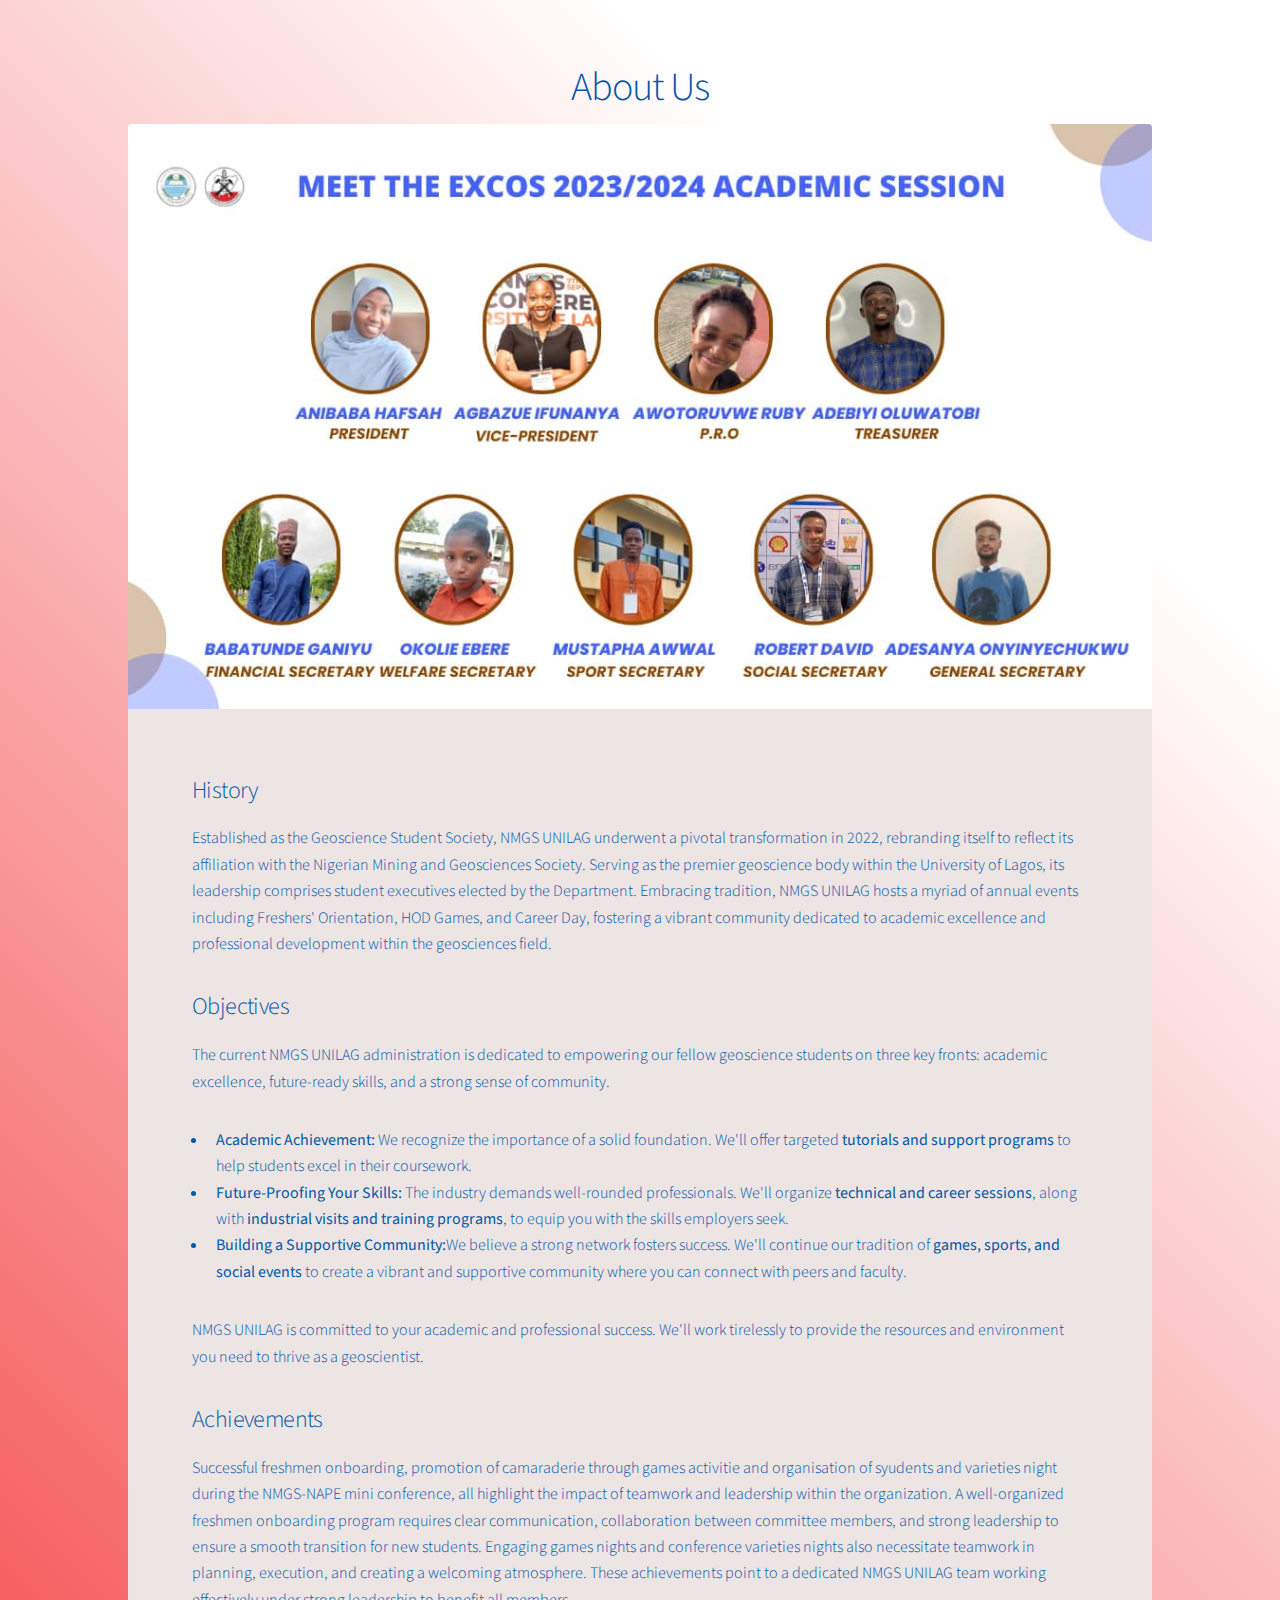
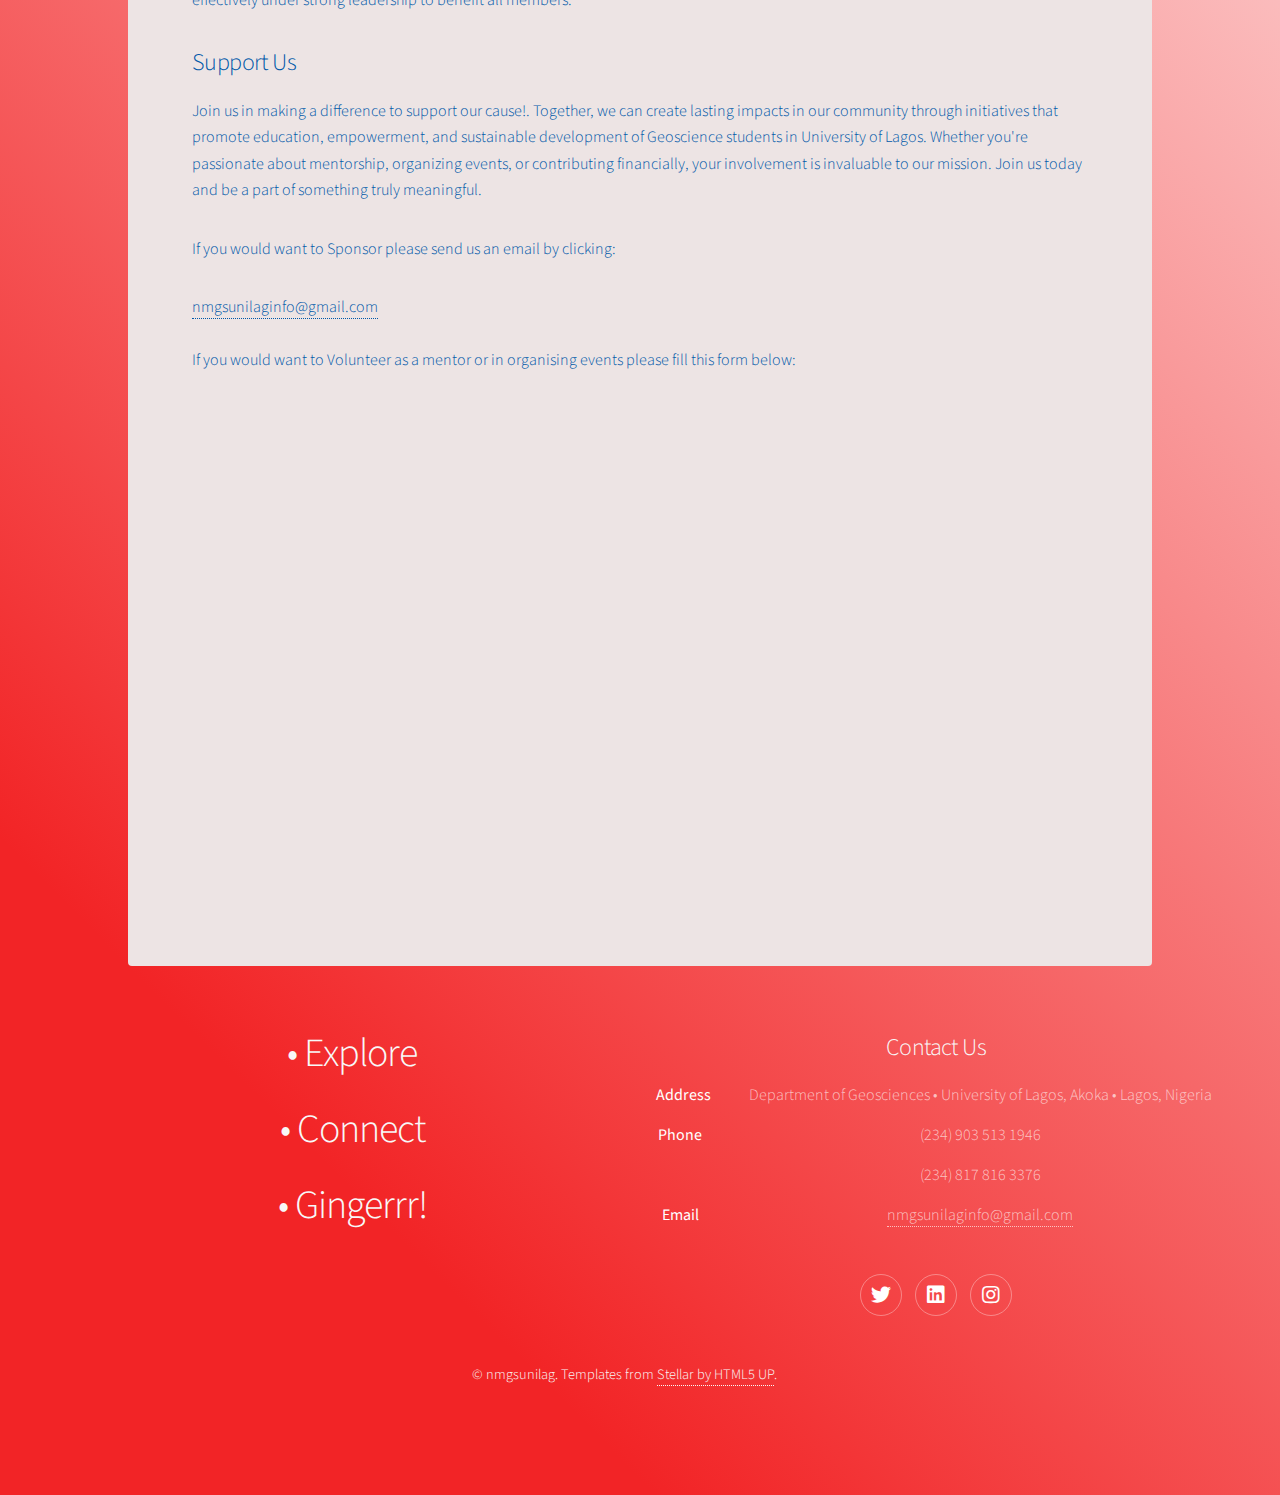
==== commit 1eb54b6f: "update copyright" ====
--- a/about.html
+++ b/about.html
@@ -59,38 +59,47 @@
 
 					</div>
 				</div>
-				<!-- Footer -->
-				<footer id="footer">
-					<section>
-						<ul>
-							<h1 style="color: rgb(248, 248, 248);">&bull; Explore</h1>  
-							<h1 style="color: rgb(248, 248, 248);"> &bull; Connect</h1>
-							<h1 style="color: rgb(248, 248, 248);">&bull; Gingerrr!</h1> 
-						</ul>
-						
-					</section>
-					<section>
-						<h2 style="color: rgb(248, 248, 248);">Contact Us</h2>
-						<dl class="alt">
-							<dt>Address</dt>
-							<dd>Department of Geosciences &bull; University of Lagos, Akoka &bull; Lagos, Nigeria</dd>
-							<dt>Phone</dt>
-							<dd>(234) 903 513 1946</dd>
-							<dd>(234) 817 816 3376</dd>
-							<dt>Email</dt>
-							<dd><a href="mailto:nmgsunilaginfo@gmail.com">nmgsunilaginfo@gmail.com</a></dd>
-						</dl>
-						<ul class="icons">
-							<li><a href="https://twitter.com/NMGSUNILAG" class="icon brands fa-twitter alt"><span class="label">Twitter</span></a></li>
-							<li><a href="https://www.linkedin.com/company/NMGS-UNILAG" class="icon brands fa-linkedin alt"><span class="label">LinkedIn</span></a></li>
-							<!-- <li><a href="#" class="icon brands fa-facebook-f alt"><span class="label">Facebook</span></a></li> -->
-							<li><a href="https://www.instagram.com/nmgsunilag/" class="icon brands fa-instagram alt"><span class="label">Instagram</span></a></li>
-							<!-- <li><a href="#" class="icon brands fa-github alt"><span class="label">GitHub</span></a></li> -->
-							<!-- <li><a href="#" class="icon brands fa-dribbble alt"><span class="label">Dribbble</span></a></li> -->
-						</ul>
-					</section>
-					
-				</footer>
+<!-- Footer -->
+<footer id="footer">
+    <section>
+        <ul>
+            <h1 style="color: rgb(248, 248, 248);">&bull; Explore</h1>  
+            <h1 style="color: rgb(248, 248, 248);"> &bull; Connect</h1>
+            <h1 style="color: rgb(248, 248, 248);">&bull; Gingerrr!</h1> 
+        </ul>
+    </section>
+    <section>
+        <h2 style="color: rgb(248, 248, 248);">Contact Us</h2>
+        <dl class="alt">
+            <dt>Address</dt>
+            <dd>Department of Geosciences &bull; University of Lagos, Akoka &bull; Lagos, Nigeria</dd>
+            <dt>Phone</dt>
+            <dd>(234) 903 513 1946</dd>
+            <dd>(234) 817 816 3376</dd>
+            <dt>Email</dt>
+            <dd><a href="mailto:nmgsunilaginfo@gmail.com">nmgsunilaginfo@gmail.com</a></dd>
+        </dl>
+        <ul class="icons">
+            <li><a href="https://twitter.com/NMGSUNILAG" class="icon brands fa-twitter alt"><span class="label">Twitter</span></a></li>
+            <li><a href="https://www.linkedin.com/company/NMGS-UNILAG" class="icon brands fa-linkedin alt"><span class="label">LinkedIn</span></a></li>
+            <li><a href="https://www.instagram.com/nmgsunilag/" class="icon brands fa-instagram alt"><span class="label">Instagram</span></a></li>
+        </ul>
+    </section>
+    <!-- Centered copyright text -->
+    <p class="copyright">&copy; nmgsunilag. Templates from <a href="https://html5up.net/" target="_blank">Stellar by HTML5 UP</a>.</p>
+</footer>
+
+<style>
+    /* Center the copyright text */
+    #footer {
+        text-align: center;
+    }
+    #footer .copyright {
+        margin-top: 1em;
+        font-size: 0.9em; /* Adjust font size if needed */
+        color: rgb(248, 248, 248);
+    }
+</style>
 
 		
 
--- a/assets/css/main.css
+++ b/assets/css/main.css
@@ -1927,6 +1927,33 @@
 		box-shadow: inset 0 0 0 1px rgba(255, 255, 255, 0.35);
 		color: #ffffff !important;
 	}
+ /* Basic reset */
+ * {
+	margin: 0;
+	padding: 0;
+	box-sizing: border-box;
+}
+
+/* Style for the home button */
+.home-button {
+	position: fixed;
+	top: 20px;
+	right: 20px;
+	background-color: #9ACFF2; /* Green background color */
+	color: white;
+	padding: 10px 20px;
+	text-decoration: none;
+	font-size: 1em;
+	border-radius: 5px;
+	font-weight: bold;
+	box-shadow: 0px 4px 6px rgba(0, 0, 0, 0.2); /* Add a subtle shadow */
+	transition: background-color 0.3s ease; /* Smooth color transition */
+}
+
+/* Hover effect */
+.home-button:hover {
+	background-color: #EDE4E4; /* Slightly darker green on hover */
+}
 
 		input[type="submit"]:hover,
 		input[type="reset"]:hover,
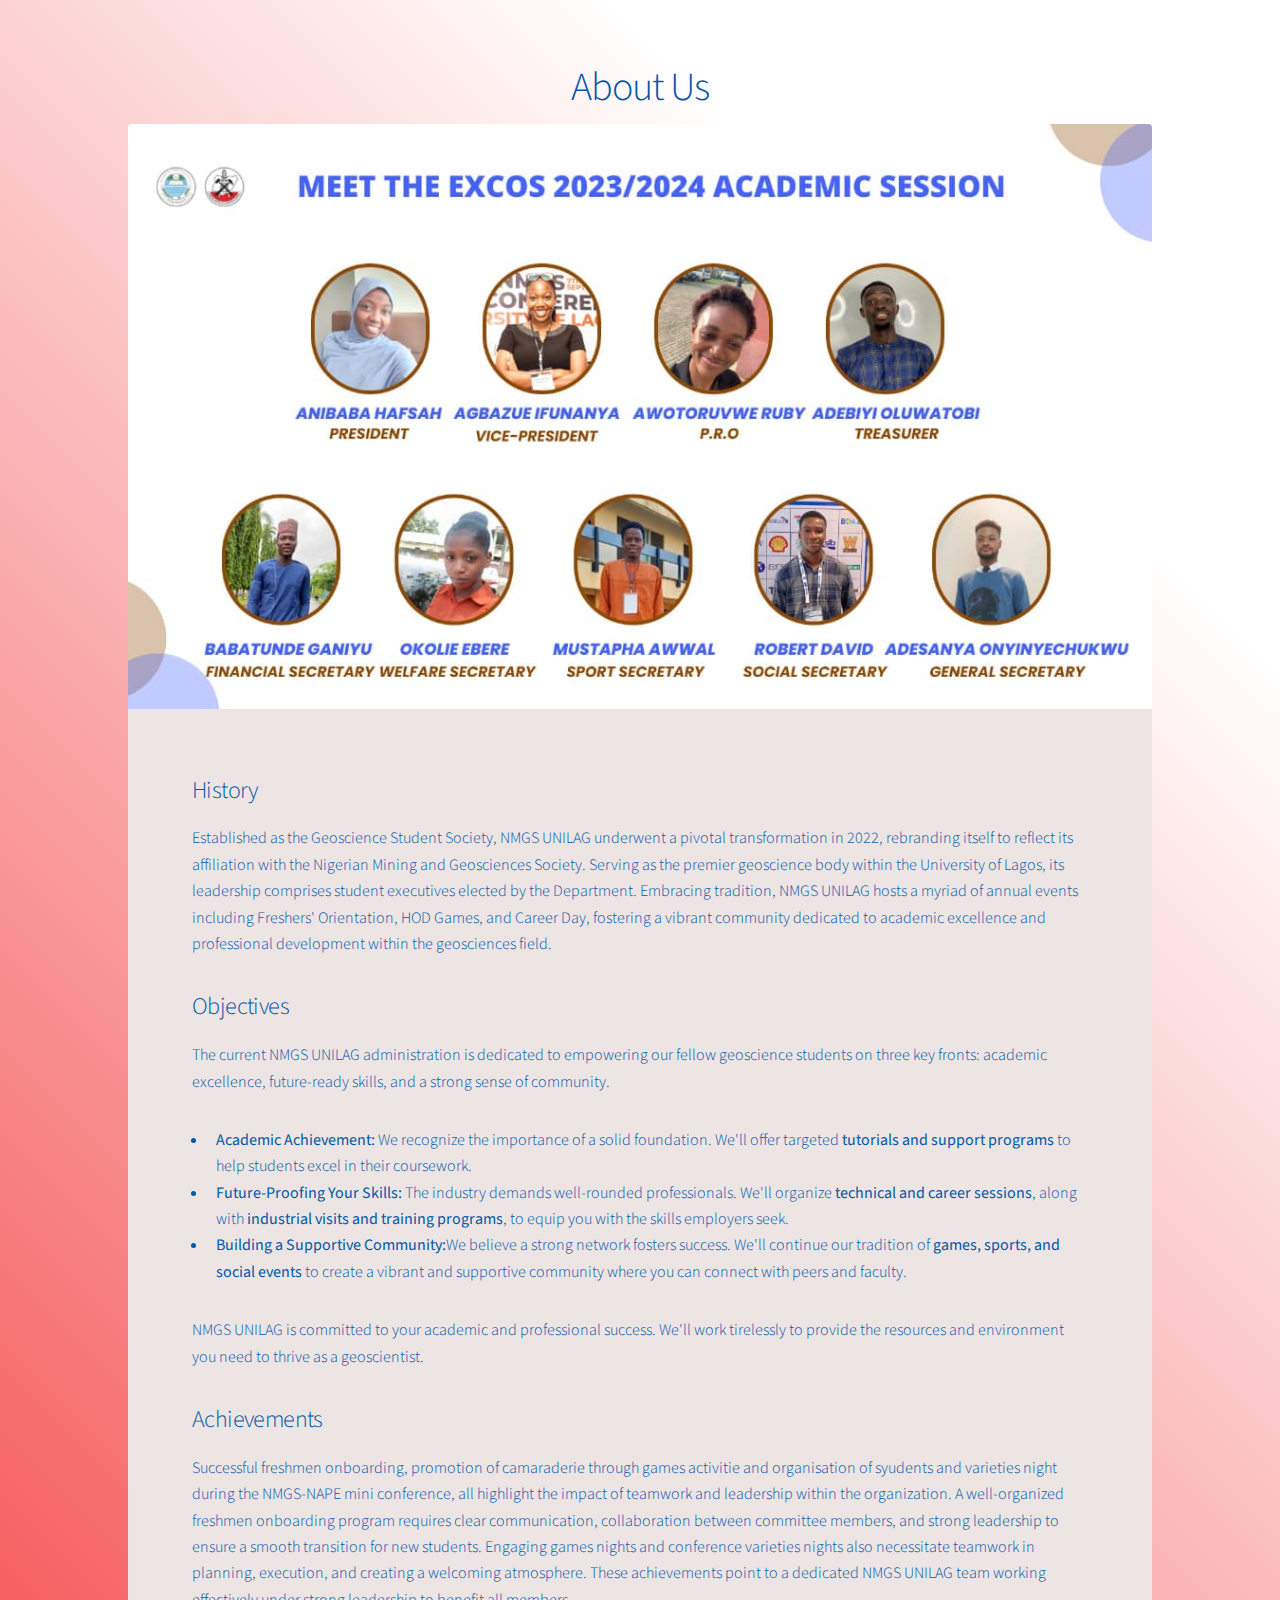
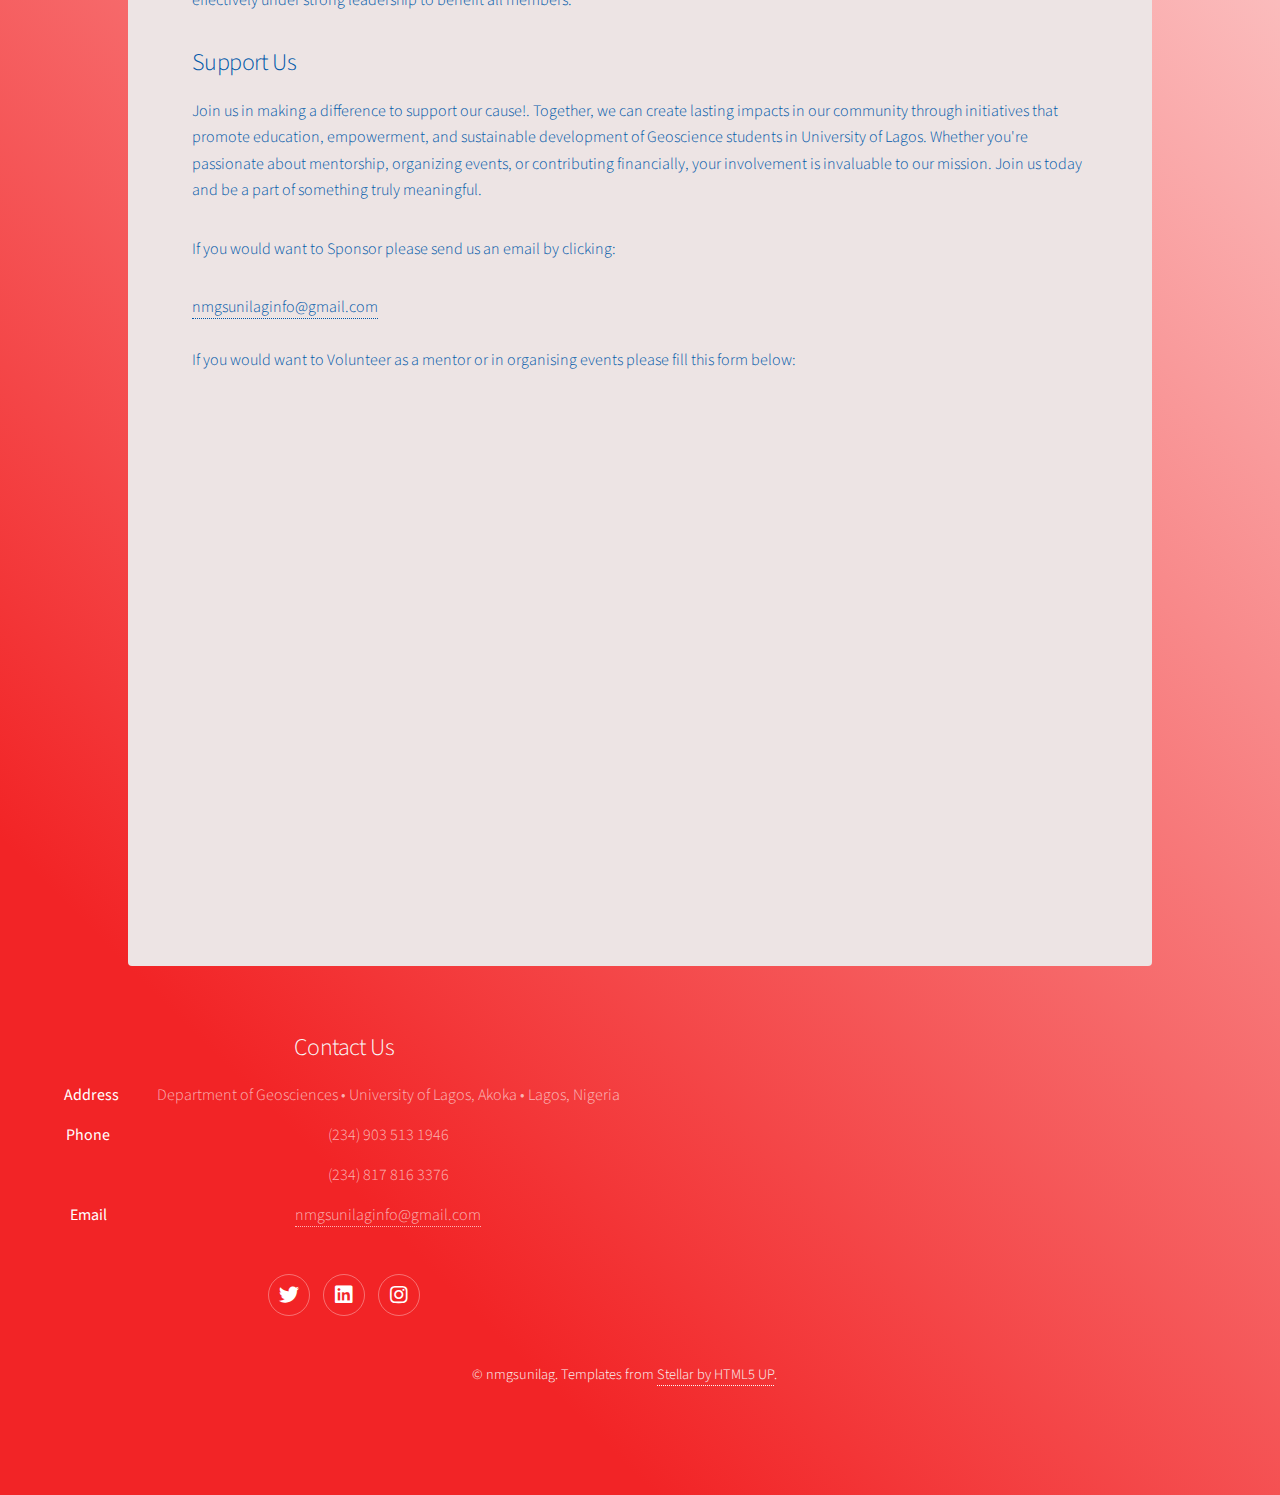
==== commit 6def273d: "update copyright" ====
--- a/about.html
+++ b/about.html
@@ -61,13 +61,7 @@
 				</div>
 <!-- Footer -->
 <footer id="footer">
-    <section>
-        <ul>
-            <h1 style="color: rgb(248, 248, 248);">&bull; Explore</h1>  
-            <h1 style="color: rgb(248, 248, 248);"> &bull; Connect</h1>
-            <h1 style="color: rgb(248, 248, 248);">&bull; Gingerrr!</h1> 
-        </ul>
-    </section>
+
     <section>
         <h2 style="color: rgb(248, 248, 248);">Contact Us</h2>
         <dl class="alt">
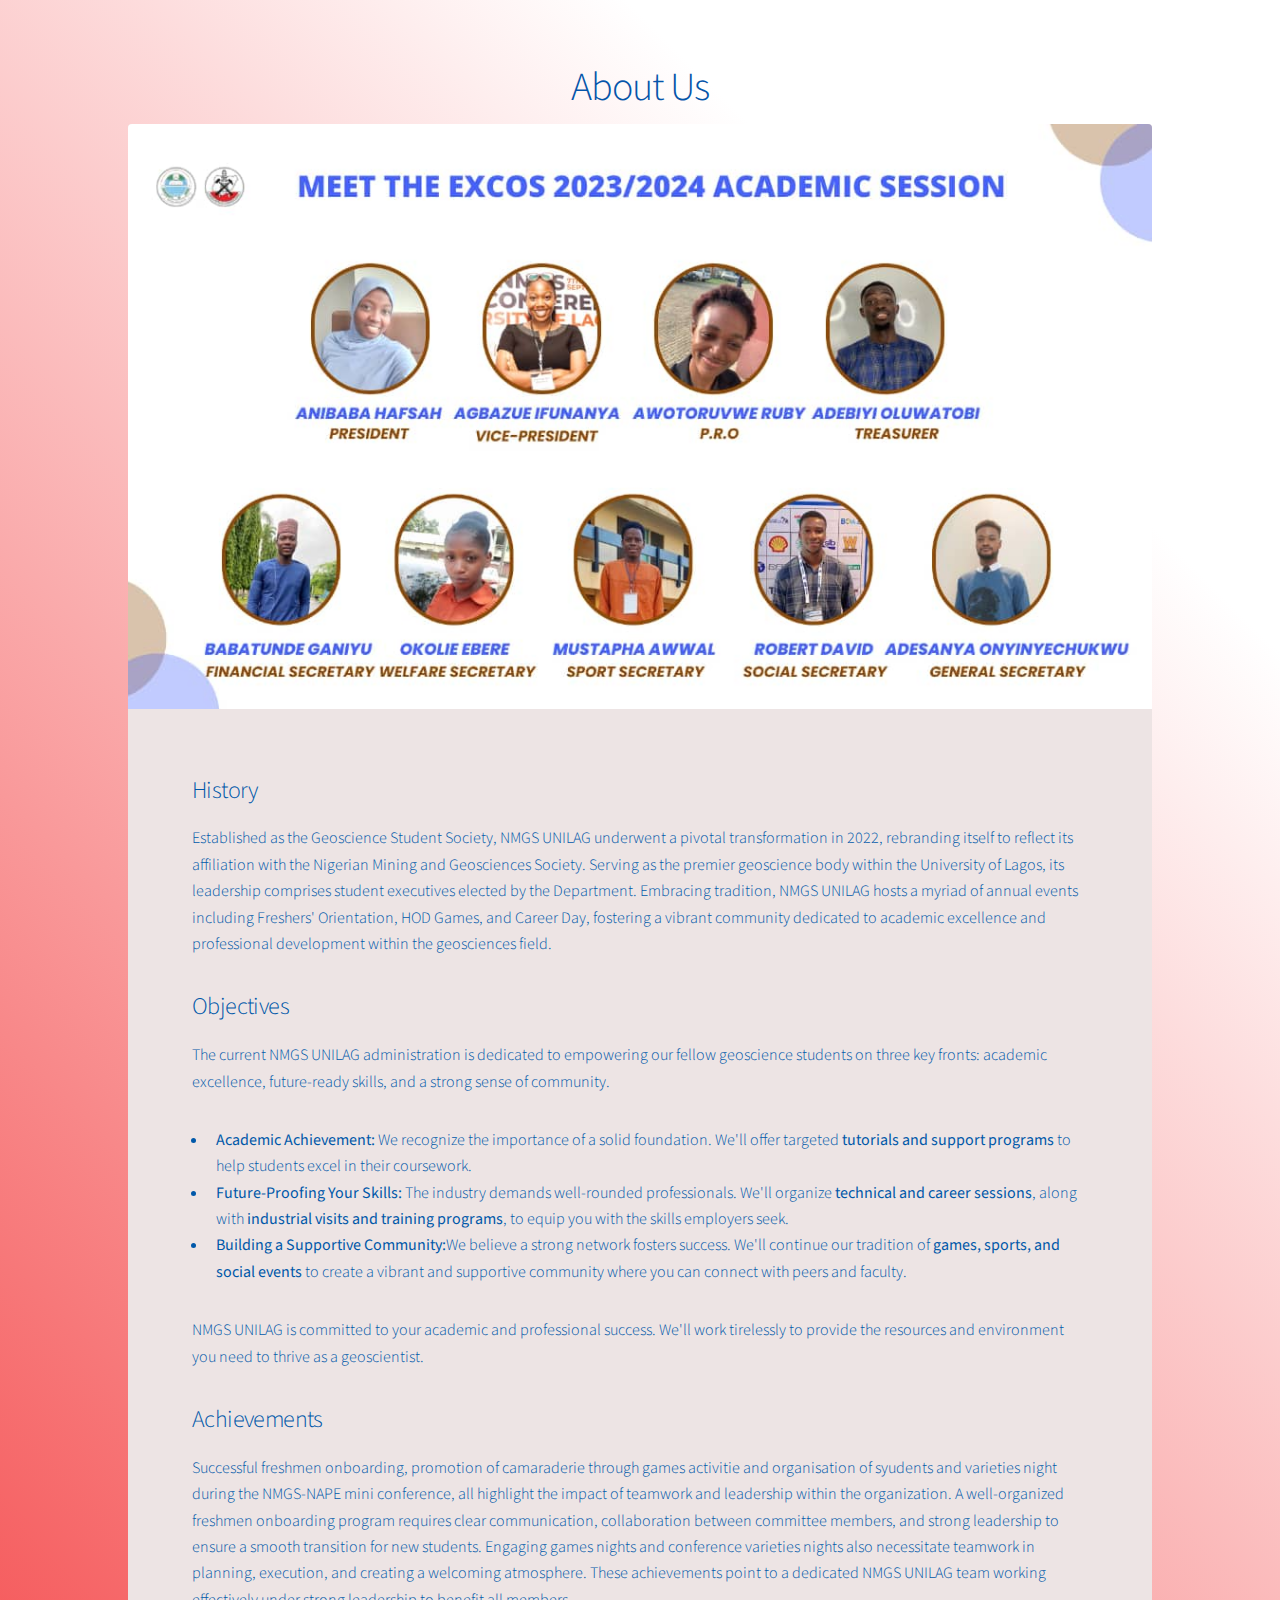
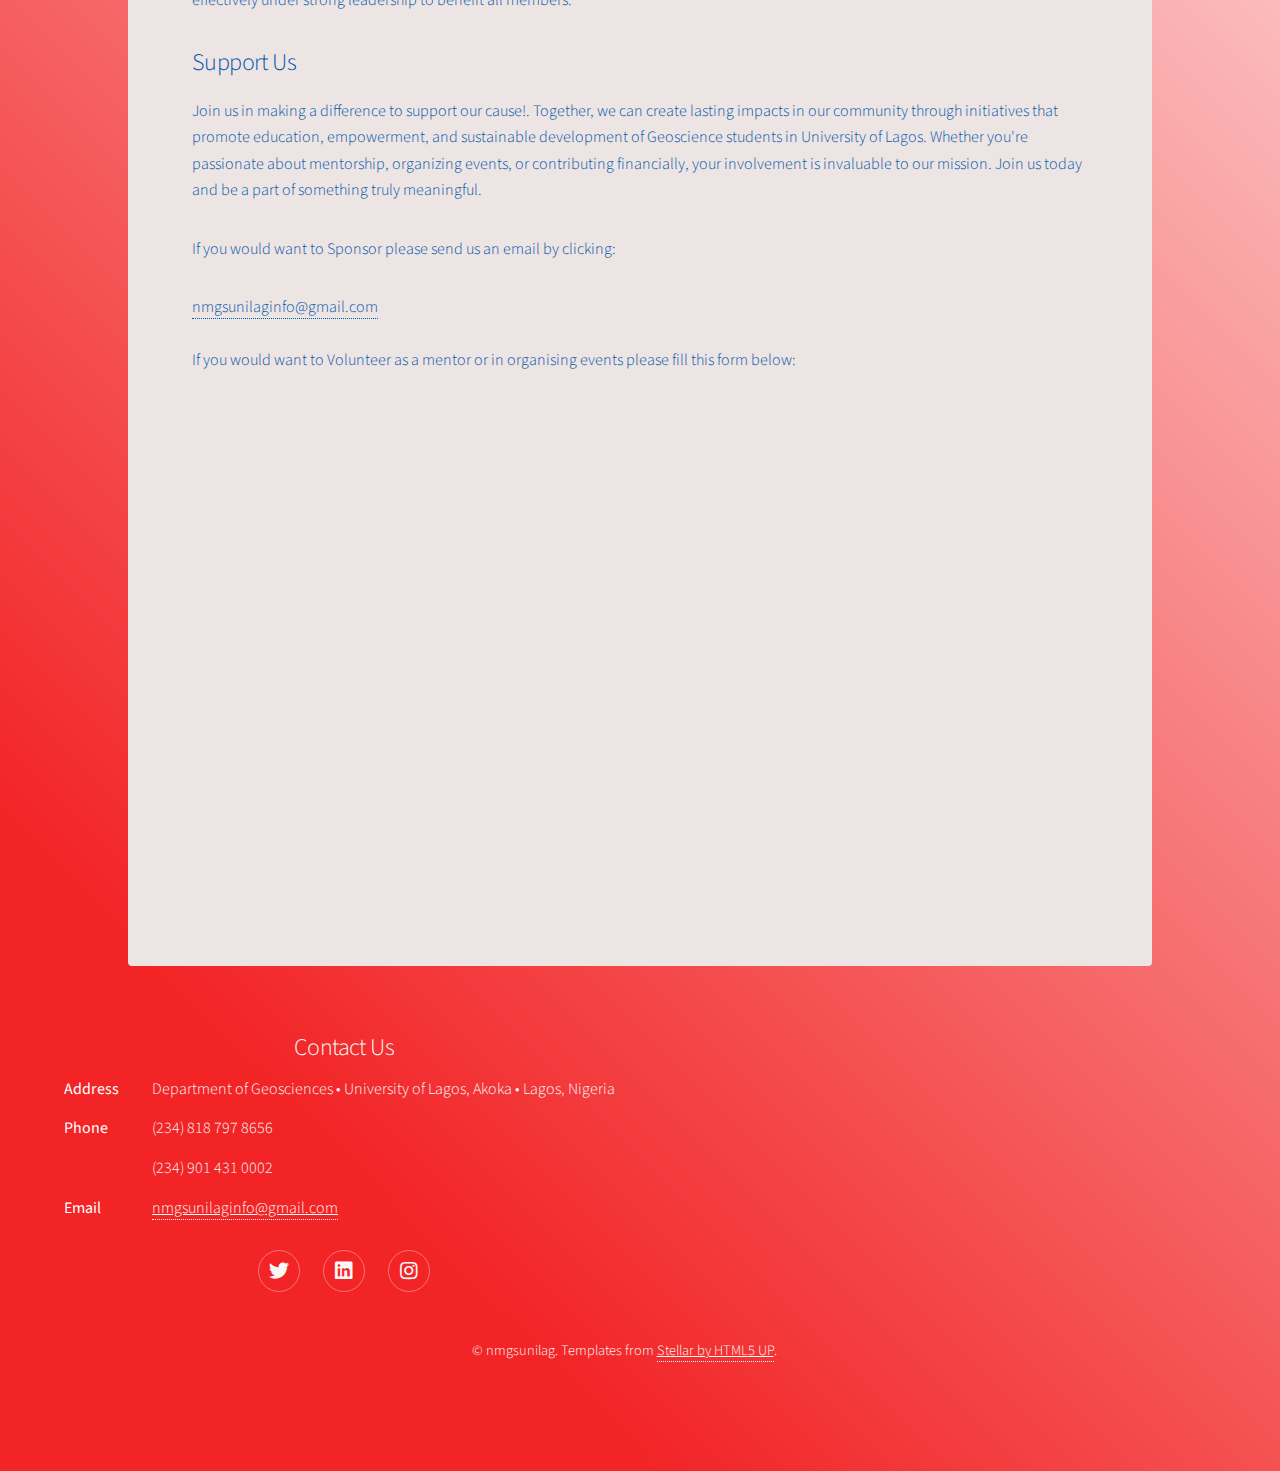
==== commit 3bdd8eeb: "update copyright" ====
--- a/about.html
+++ b/about.html
@@ -68,8 +68,8 @@
             <dt>Address</dt>
             <dd>Department of Geosciences &bull; University of Lagos, Akoka &bull; Lagos, Nigeria</dd>
             <dt>Phone</dt>
-            <dd>(234) 903 513 1946</dd>
-            <dd>(234) 817 816 3376</dd>
+            <dd>(234) 818 797 8656</dd>
+            <dd>(234) 901 431 0002</dd>
             <dt>Email</dt>
             <dd><a href="mailto:nmgsunilaginfo@gmail.com">nmgsunilaginfo@gmail.com</a></dd>
         </dl>
--- a/assets/css/main.css
+++ b/assets/css/main.css
@@ -1954,6 +1954,67 @@
 .home-button:hover {
 	background-color: #EDE4E4; /* Slightly darker green on hover */
 }
+    /* Footer styling */
+    #footer {
+        
+        color: #f8f8f8;
+        padding: 20px;
+        text-align: center;
+    }
+
+    /* Center the contact information block */
+    .contact-center {
+        display: flex;
+        justify-content: center;
+    }
+
+    /* Section title styling */
+    #footer h2 {
+        font-size: 1.5em;
+        color: #f8f8f8;
+        margin-bottom: 10px;
+    }
+
+    /* Contact information styling */
+    #footer dl {
+        text-align: left;
+        margin: 0 auto;
+    }
+
+    /* Icons styling */
+    #footer .icons {
+        list-style: none;
+        padding: 0;
+        margin-top: 15px;
+    }
+
+    #footer .icons li {
+        display: inline-block;
+        margin: 0 5px;
+    }
+
+    #footer .icons a {
+        color: #f8f8f8;
+        text-decoration: none;
+    }
+
+    /* Copyright styling */
+    #footer .copyright {
+        font-size: 0.9em;
+        margin-top: 20px;
+        color: #f8f8f8;
+    }
+
+    /* Link styling */
+    #footer a {
+        color: #f8f8f8;
+        text-decoration: underline;
+    }
+
+    /* Hover effect for links */
+    #footer a:hover {
+        color: #ccc;
+    }
 
 		input[type="submit"]:hover,
 		input[type="reset"]:hover,
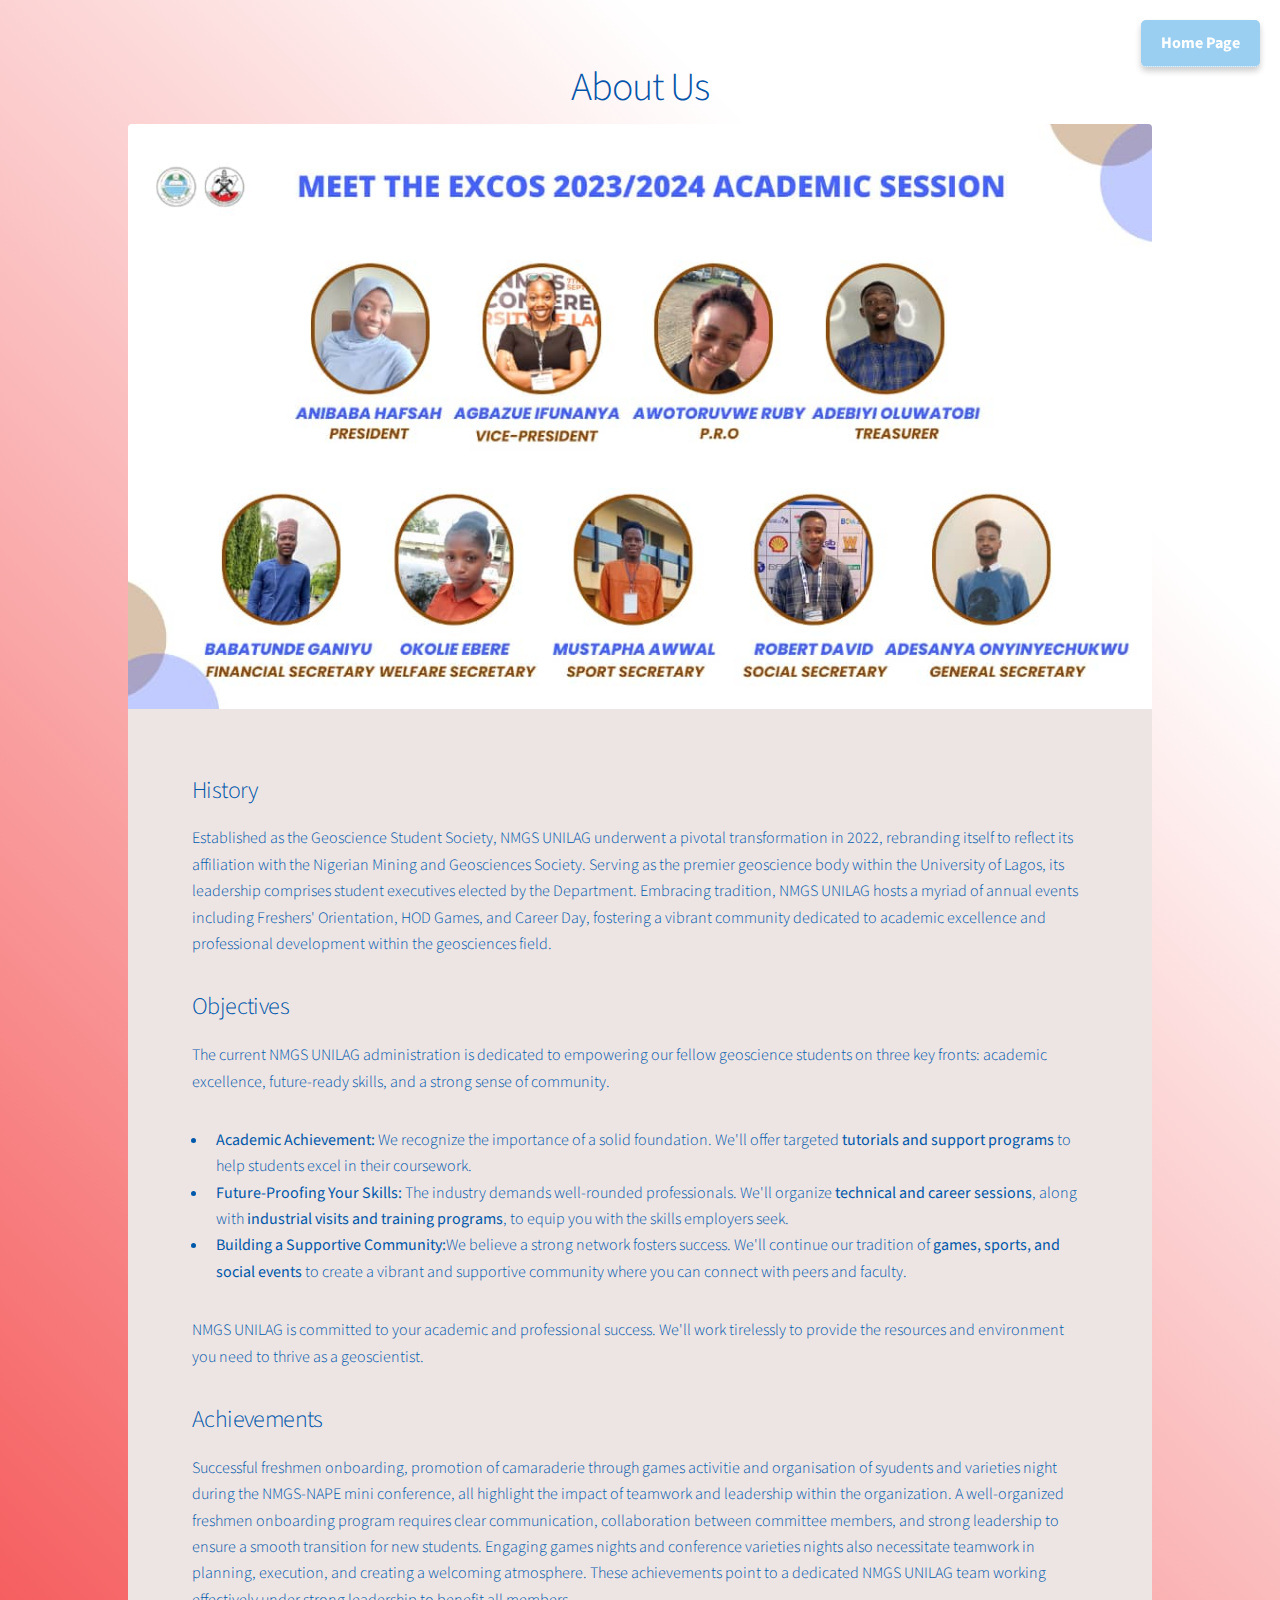
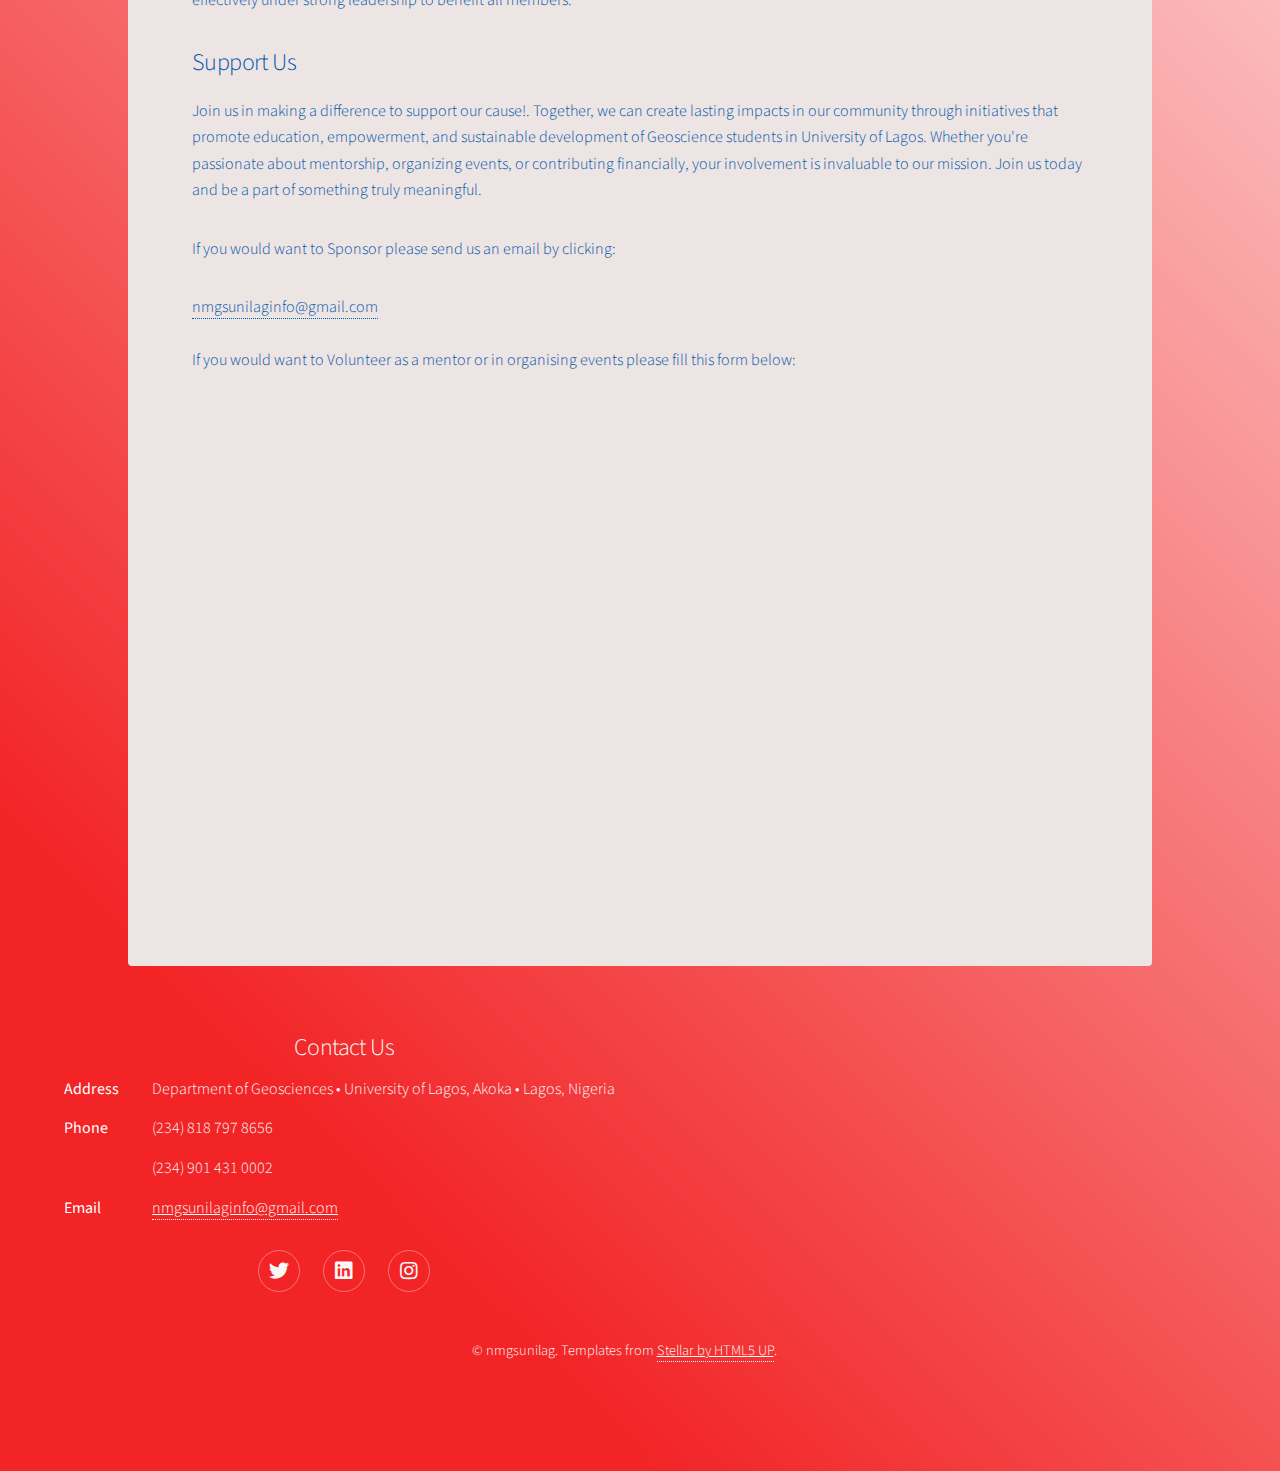
==== commit 35d0855e: "update copyright" ====
--- a/about.html
+++ b/about.html
@@ -14,6 +14,7 @@
 	</head>
 	<body class="is-preload">
 
+        <a href="index.html" class="home-button">Home Page</a>
 		<!-- Wrapper -->
 			<div id="wrapper">
 
